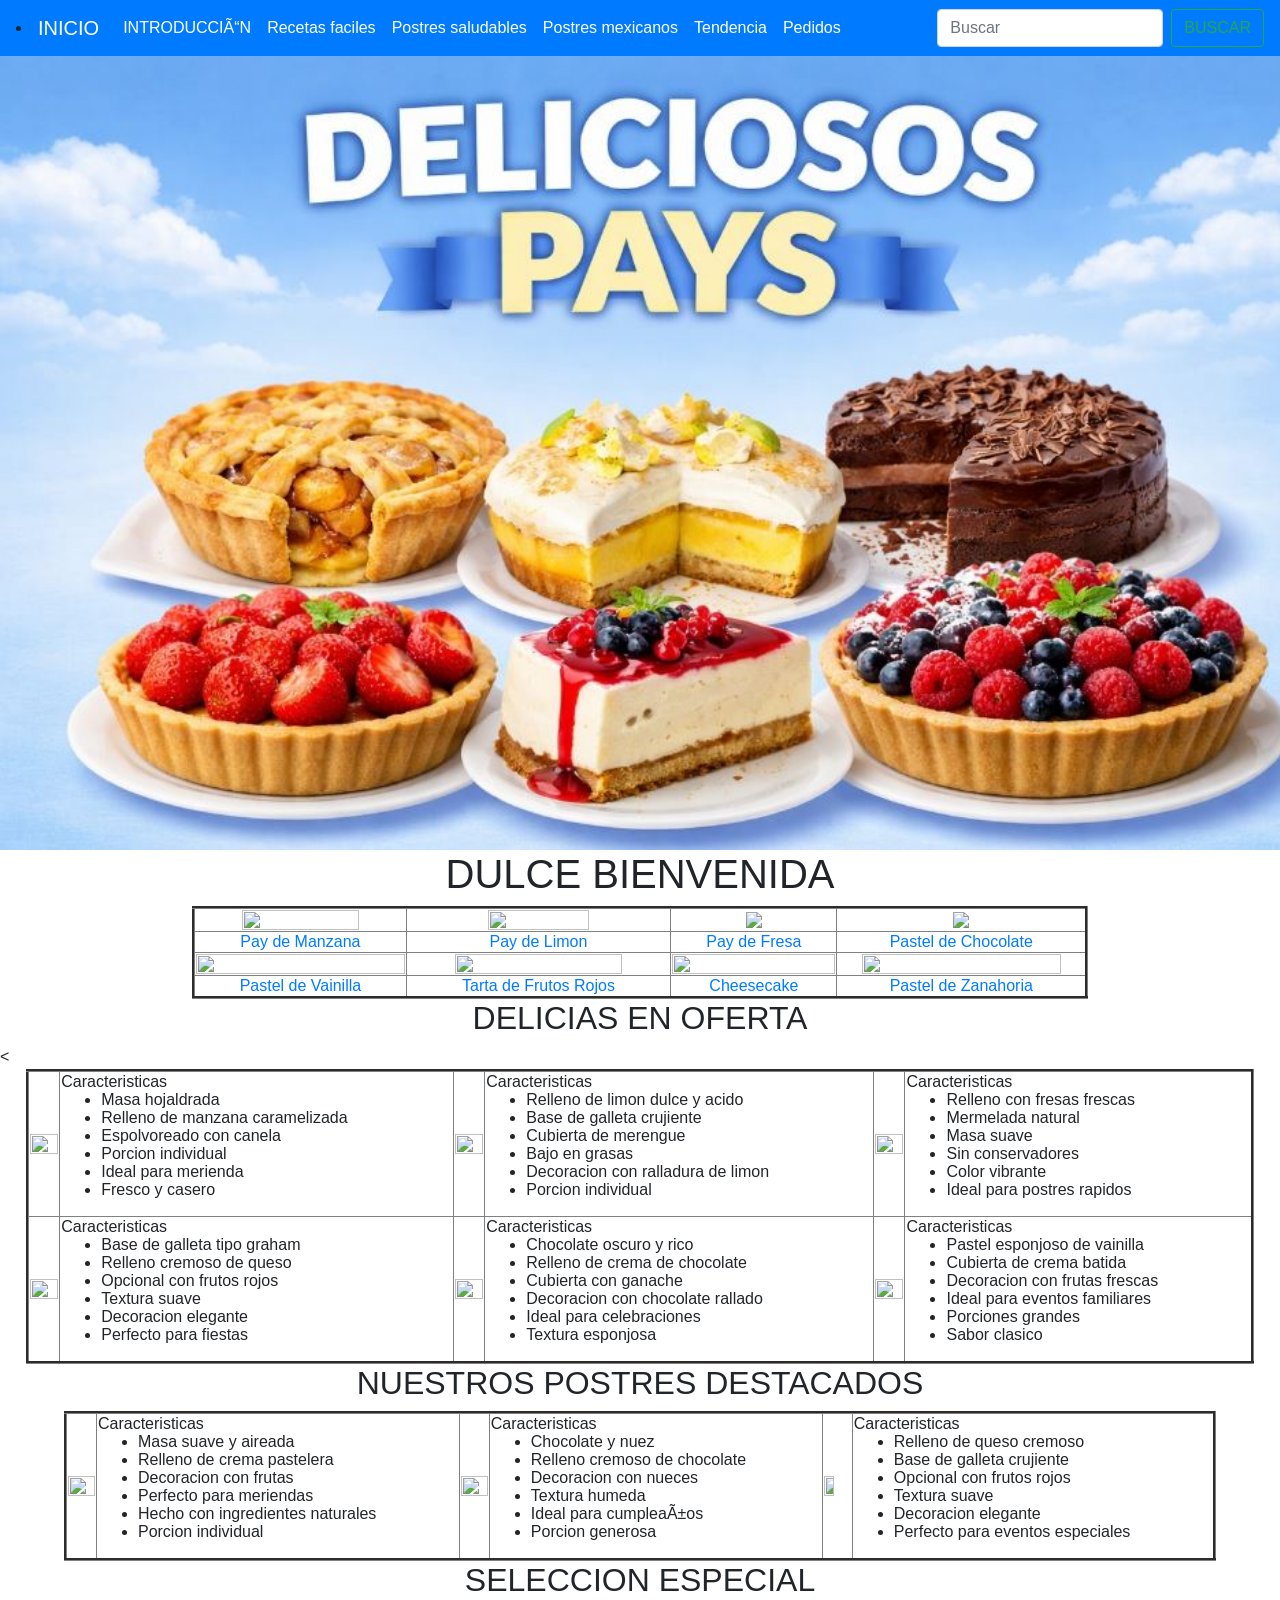
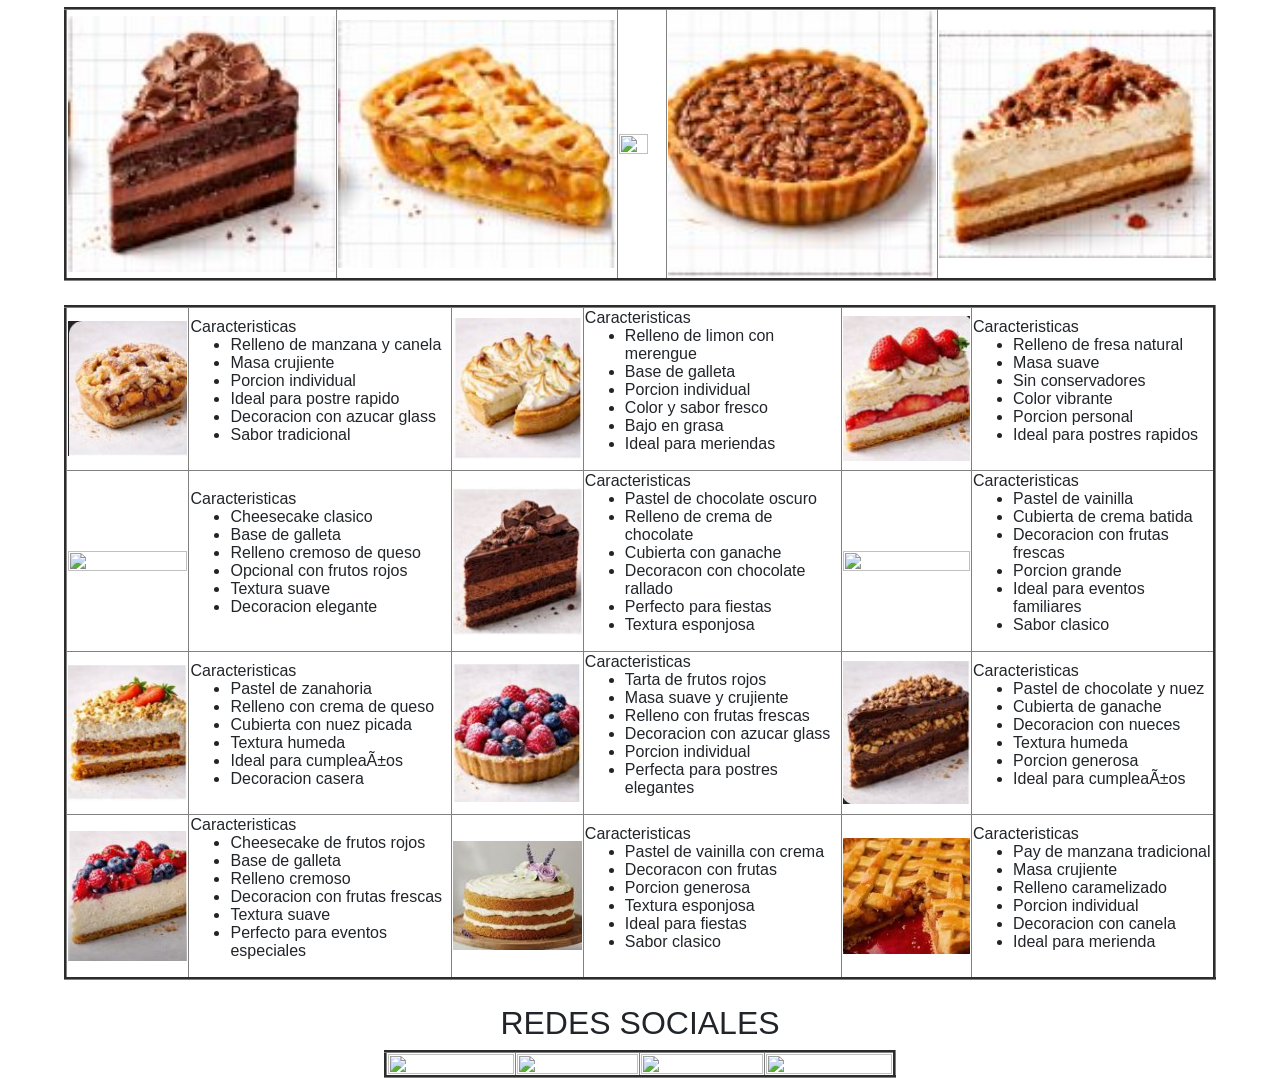
==== index.html @ ee27dcc7 "Add files via upload" ====
<html>

<head>
    <title>VELAZQUEZPAG</title>
    <link rel="stylesheet" href="https://stackpath.bootstrapcdn.com/bootstrap/4.4.1/css/bootstrap.min.css"
        integrity="sha384-Vkoo8x4CGsO3+Hhxv8T/Q5PaXtkKtu6ug5TOeNV6gBiFeWPGFN9MuhOf23Q9Ifjh" crossorigin="anonymous">
</head>

<body>
    <nav class="navbar navbar-expand-lg navbar-dark bg-primary">
        <li class="nav-item active"></li>
        <a class="navbar-brand" href="index.html">INICIO</a>
        <button class="navbar-toggler" type="button" data-toggle="collapse" data-target="#navbarTogglerDemo02"
            aria-controls="navbarTogglerDemo02" aria-expanded="false" aria-label="Toggle navigation">
            <span class="navbar-toggler-icon"></span>
        </button>
        <div class="collapse navbar-collapse" id="navbarTogglerDemo02">
            <ul class="navbar-nav mr-auto mt-2 mt-lg-0">
                <li class="nav-item active">
                    <a class="nav-link" href="velazquezpag0.html">INTRODUCCIÓN<span class="sr-only">(current)</span></a>
                </li>
                <li class="nav-item active">
                    <a class="nav-link" href="velazquezpag1.html">Recetas faciles<span
                            class="sr-only">(current)</span></a>
                </li>
                <li class="nav-item active">
                    <a class="nav-link" href="velazquezpag2.html">Postres saludables<span
                            class="sr-only">(current)</span></a>
                </li>
                <li class="nav-item active">
                    <a class="nav-link" href="velazquezpag3.html">Postres mexicanos<span
                            class="sr-only">(current)</span></a>
                </li>
                <li class="nav-item active">
                    <a class="nav-link" href="velazquezpag4.html">Tendencia<span class="sr-only">(current)</span></a>
                </li>
                <li class="nav-item active">
                    <a class="nav-link" href="velazquezpag5.html">Pedidos<span class="sr-only">(current)</span></a>
                </li>
            </ul>
            <form class="form-inline my-2 my-lg-0" onsubmit="return redirigir(event)">
                <input id="busqueda" class="form-control mr-sm-2" type="search" placeholder="Buscar" required>

                <button class="btn btn-outline-success my-2 my-sm-0" type="submit">
                    BUSCAR
                </button>
            </form>

            <script>
                function redirigir(e) {
                    e.preventDefault();

                    let valor = document.getElementById("busqueda").value.toLowerCase();

                    if (valor.includes("inicio")) {
                        window.location.href = "index.html";
                    } else if (valor.includes("Recetas faciles")) {
                        window.location.href = "velazquezpag1.html";
                    } else if (valor.includes("postres saludables")) {
                        window.location.href = "velazquezpag2.html";
                    } else if (valor.includes("postres mexicanos")) {
                        window.location.href = "velazquezpag3.html";
                    } else if (valor.includes("tendencias") || valor.includes("resenas")) {
                        window.location.href = "velazquezpag4.html";
                    } else if (valor.includes("pedidos")) {
                        window.location.href = "velazquezpag5.html";
                    } else if (valor.includes("Introducción")) {
                        window.location.href = "velazquezpag0.html";
                        alert("No se encontró la búsqueda");
                    }
                }
            </script>
        </div>
    </nav>

    <img src="imagenes/bane.jpg" WIDTH="105%" ALIGN="100%">
    <h1 align="center">DULCE BIENVENIDA</h1>

    <table width=70% align=center border=3>
        <tr align=center>
            <td><img src="imagenes/paymanzana.JPG" width="75%"></td>
            <td><img src="imagenes/paylimon.JPG" width="62%"></td>
            <td><img src="imagenes/payfresa.JPG" witdh="50%"></td>
            <td><img src="imagenes/paychocolate.JPG" witdth="50%"></td>
        </tr>
        <tr align=center>
            <td><a href="https://www.recetasnestle.com.mx/recetas/pay-manzana-facil">Pay de Manzana</a><br></td>
            <td><a href="https://www.recetasnestle.com.mx/recetas/pay-limon">Pay de Limon</a><br></td>
            <td><a href="https://www.recetasnestle.com.mx/recetas/postres-pay-fresa">Pay de Fresa</a><br></td>
            <td><a href="https://www.recetasnestle.com.mx/recetas/pay-de-chocolate">Pastel de Chocolate</a><br></td>
        </tr>
        <tr align=center>
            <td><img src="imagenes/Pastel de Vainilla.JPG" width="100%"></td>
            <td><img src="imagenes/Tarta de Frutos Rojos.JPG" height="90%" width="80%"></td>
            <td><img src="imagenes/Cheesecake.JPG" width="100%"></td>
            <td><img src="imagenes/payzanahoria.JPG" height="90%" width="90%"></td>
        </tr>
        <tr align=center>
            <td><a href="https://panyoli.com.mx/pasteles-vainilla-c-264/">Pastel de Vainilla</a><br></td>
            <td><a href="https://www.recetasnestle.com.mx/recetas/postres-pay-frutos-rojos">Tarta de Frutos
                    Rojos</a><br></td>
            <td><a href="https://www.recetasnestle.com.mx/categorias/cheesecake">Cheesecake</a><br></td>
            <td><a href="https://www.recetasnestle.com.mx/recetas/pastel-zanahoria">Pastel de Zanahoria</a><br></td>
        </tr>
    </table>
    <h2 align="center">DELICIAS EN OFERTA</h2>
    <table width=96% align=center border=3>
        <tr>
            <td><img src="imagenes/paymanzana.JPG" WIDTH="100%"></td>
            <td>Caracteristicas
                <ul>
                    <li>Masa hojaldrada</li>
                    <li>Relleno de manzana caramelizada</li>
                    <li>Espolvoreado con canela</li>
                    <li>Porcion individual</li>
                    <li>Ideal para merienda</li>
                    <li>Fresco y casero</li>
                </ul>
            </td>
            <td><img src="imagenes/limon.JPG" WIDTH="100%"></td>
            <td>Caracteristicas
                <ul>
                    <li>Relleno de limon dulce y acido</li>
                    <li>Base de galleta crujiente</li>
                    <li>Cubierta de merengue</li>
                    <li>Bajo en grasas</li>
                    <li>Decoracion con ralladura de limon</li>
                    <li>Porcion individual</li>
                </ul>
            </td>
            <td><img src="imagenes/payfresa.JPG" WIDTH="100%"></td>
            <td>Caracteristicas
                <ul>
                    <li>Relleno con fresas frescas</li>
                    <li>Mermelada natural</li>
                    <li>Masa suave</li>
                    <li>Sin conservadores</li>
                    <li>Color vibrante</li>
                    <li>Ideal para postres rapidos</li>
                </ul>
            </td>
        </tr>
        <tr>
            <<td><img src="imagenes/limon.JPG" WIDTH="100%"></td>
                <td>Caracteristicas
                    <ul>
                        <li>Base de galleta tipo graham</li>
                        <li>Relleno cremoso de queso</li>
                        <li>Opcional con frutos rojos</li>
                        <li>Textura suave</li>
                        <li>Decoracion elegante</li>
                        <li>Perfecto para fiestas</li>
                    </ul>
                </td>
                <td><img src="imagenes/Cheesecake.JPG" WIDTH="100%"></td>
                <td>Caracteristicas
                    <ul>
                        <li>Chocolate oscuro y rico</li>
                        <li>Relleno de crema de chocolate</li>
                        <li>Cubierta con ganache</li>
                        <li>Decoracion con chocolate rallado</li>
                        <li>Ideal para celebraciones</li>
                        <li>Textura esponjosa</li>
                    </ul>
                </td>
                <td><img src="imagenes/limon.JPG" WIDTH="100%"></td>
                <td>Caracteristicas
                    <ul>
                        <li>Pastel esponjoso de vainilla</li>
                        <li>Cubierta de crema batida</li>
                        <li>Decoracion con frutas frescas</li>
                        <li>Ideal para eventos familiares</li>
                        <li>Porciones grandes</li>
                        <li>Sabor clasico</li>
                    </ul>
                </td>
        </tr>
    </table>
    <h2 align="center">NUESTROS POSTRES DESTACADOS</h2>
    <table width=90% align=center border=3 <tr>
        <td><img src="imagenes/pansito.JPG" WIDTH="100%"></td>
        <td>Caracteristicas
            <ul>
                <li>Masa suave y aireada</li>
                <li>Relleno de crema pastelera</li>
                <li>Decoracion con frutas</li>
                <li>Perfecto para meriendas</li>
                <li>Hecho con ingredientes naturales</li>
                <li>Porcion individual</li>
            </ul>
        </td>
        <td><img src="imagenes/chotra.JPG" WIDTH="100%"></td>
        <td>Caracteristicas
            <ul>
                <li>Chocolate y nuez</li>
                <li>Relleno cremoso de chocolate</li>
                <li>Decoracion con nueces</li>
                <li>Textura humeda</li>
                <li>Ideal para cumpleaños</li>
                <li>Porcion generosa</li>
            </ul>
        </td>
        <td><img src="imagenes/Smoothies dulces tipo postre.JPG" WIDTH="60%"></td>
        <td>Caracteristicas
            <ul>
                <li>Relleno de queso cremoso</li>
                <li>Base de galleta crujiente</li>
                <li>Opcional con frutos rojos</li>
                <li>Textura suave</li>
                <li>Decoracion elegante</li>
                <li>Perfecto para eventos especiales</li>
            </ul>
        </td>
        </tr>
    </table>
    <h2 align="center">SELECCION ESPECIAL</h2>
    <table width=90% align=center border=3>
        <tr>

            <td><img src="imagenes/3.JPG" width="100%"></td>

            <td><img src="imagenes/5.JPG" width="100%"></td>

            <td><img src="imagenes/japones.JPG" height="80%" width="80%"></td>
            <td><img src="imagenes/9.JPG" width="100%"></td>
            <td><img src="imagenes/10.JPG" height="100%" width="100%"></td>
        </tr>
    </table><br>
    <table width=90% align=center border=3>
        <tr>
            <td><img src="imagenes/11.JPG" width="100%"></td>
            <td>Caracteristicas
                <ul>
                    <li>Relleno de manzana y canela</li>
                    <li>Masa crujiente</li>
                    <li>Porcion individual</li>
                    <li>Ideal para postre rapido</li>
                    <li>Decoracion con azucar glass</li>
                    <li>Sabor tradicional</li>
                </ul>
            </td>
            <td><img src="imagenes/12.JPG" width="100%"></td>
            <td>Caracteristicas
                <ul>
                    <li>Relleno de limon con merengue</li>
                    <li>Base de galleta</li>
                    <li>Porcion individual</li>
                    <li>Color y sabor fresco</li>
                    <li>Bajo en grasa</li>
                    <li>Ideal para meriendas</li>
                </ul>
            </td>
            <td><img src="imagenes/13.JPG" width="100%"></td>
            <td>Caracteristicas
                <ul>
                    <li>Relleno de fresa natural</li>
                    <li>Masa suave</li>
                    <li>Sin conservadores</li>
                    <li>Color vibrante</li>
                    <li>Porcion personal</li>
                    <li>Ideal para postres rapidos</li>
                </ul>
            </td>
        </tr>
        <tr>
            <td><img src="imagenes/pastel.JPG" width="100%"></td>
            <td>Caracteristicas
                <ul>
                    <li>Cheesecake clasico</li>
                    <li>Base de galleta</li>
                    <li>Relleno cremoso de queso</li>
                    <li>Opcional con frutos rojos</li>
                    <li>Textura suave</li>
                    <li>Decoracion elegante</li>
                </ul>
            </td>
            <td><img src="imagenes/15.JPG" width="100%"></td>
            <td>Caracteristicas
                <ul>
                    <li>Pastel de chocolate oscuro</li>
                    <li>Relleno de crema de chocolate</li>
                    <li>Cubierta con ganache</li>
                    <li>Decoracon con chocolate rallado</li>
                    <li>Perfecto para fiestas</li>
                    <li>Textura esponjosa</li>
                </ul>
            </td>
            <td><img src="imagenes/Pastel de Vainilla.JPG" width="100%"></td>
            <td>Caracteristicas
                <ul>
                    <li>Pastel de vainilla</li>
                    <li>Cubierta de crema batida</li>
                    <li>Decoracion con frutas frescas</li>
                    <li>Porcion grande</li>
                    <li>Ideal para eventos familiares</li>
                    <li>Sabor clasico</li>
                </ul>
            </td>
        </tr>
        <tr>
            <td><img src="imagenes/16.JPG" width="100%"></td>
            <td>Caracteristicas
                <ul>
                    <li>Pastel de zanahoria</li>
                    <li>Relleno con crema de queso</li>
                    <li>Cubierta con nuez picada</li>
                    <li>Textura humeda</li>
                    <li>Ideal para cumpleaños</li>
                    <li>Decoracion casera</li>
                </ul>
            </td>
            <td><img src="imagenes/17.JPG" width="100%"></td>
            <td>Caracteristicas
                <ul>
                    <li>Tarta de frutos rojos</li>
                    <li>Masa suave y crujiente</li>
                    <li>Relleno con frutas frescas</li>
                    <li>Decoracion con azucar glass</li>
                    <li>Porcion individual</li>
                    <li>Perfecta para postres elegantes</li>
                </ul>
            </td>
            <td><img src="imagenes/18.JPG" width="100%"></td>
            <td>Caracteristicas
                <ul>
                    <li>Pastel de chocolate y nuez</li>
                    <li>Cubierta de ganache</li>
                    <li>Decoracion con nueces</li>
                    <li>Textura humeda</li>
                    <li>Porcion generosa</li>
                    <li>Ideal para cumpleaños</li>
                </ul>
            </td>
        </tr>
        <tr>
            <td><img src="imagenes/19.JPG" width="100%"></td>
            <td>Caracteristicas
                <ul>
                    <li>Cheesecake de frutos rojos</li>
                    <li>Base de galleta</li>
                    <li>Relleno cremoso</li>
                    <li>Decoracion con frutas frescas</li>
                    <li>Textura suave</li>
                    <li>Perfecto para eventos especiales</li>
                </ul>
            </td>
            <td><img src="imagenes/20.JPG" width="100%"></td>
            <td>Caracteristicas
                <ul>
                    <li>Pastel de vainilla con crema</li>
                    <li>Decoracon con frutas</li>
                    <li>Porcion generosa</li>
                    <li>Textura esponjosa</li>
                    <li>Ideal para fiestas</li>
                    <li>Sabor clasico</li>
                </ul>
            </td>
            <td><img src="imagenes/21.JPG" width="100%"></td>
            <td>Caracteristicas
                <ul>
                    <li>Pay de manzana tradicional</li>
                    <li>Masa crujiente</li>
                    <li>Relleno caramelizado</li>
                    <li>Porcion individual</li>
                    <li>Decoracion con canela</li>
                    <li>Ideal para merienda</li>
                </ul>
            </td>
        </tr>
    </table><br>
    <h2 align="center">REDES SOCIALES</h2>
    <table width=40% align=center border=3>
        <tr>
            <td><a href="https://oztodoparareposteria.mx/"><img src="imagenes/wha.PNG" width="100%"></td>
            <td><a href="https://www.elglobo.com.mx/"><img src="imagenes/feblo.PNG" width="100%"></a></td>
            <td><a
                    href="https://elmundodelareposteria.com/?srsltid=AfmBOooywTHBtJbsNn_PsHazoZfI5qNs3Vg7Qq7tMvx53xIv8A6Vum1h"><img
                        src="imagenes/you.PNG" width="100%"></a></td>
            <td><a href="https://www.instagram.com/parapastelestodo/"><img src="imagenes/inst.PNG" width="100%"></a>
            </td>
        </tr>
    </table>
    <script src="https://code.jquery.com/jquery-3.4.1.slim.min.js"
        integrity="sha384-J6qa4849blE2+poT4WnyKhv5vZF5SrPo0iEjwBvKU7imGFAV0wwj1yYfoRSJoZ+n"
        crossorigin="anonymous"></script>
    <script src="https://cdn.jsdelivr.net/npm/popper.js@1.16.0/dist/umd/popper.min.js"
        integrity="sha384-Q6E9RHvbIyZFJoft+2mJbHaEWldlvI9IOYy5n3zV9zzTtmI3UksdQRVvoxMfooAo"
        crossorigin="anonymous"></script>
    <script src="https://stackpath.bootstrapcdn.com/bootstrap/4.4.1/js/bootstrap.min.js"
        integrity="sha384-wfSDF2E50Y2D1uUdj0O3uMBJnjuUD4Ih7YwaYd1iqfktj0Uod8GCExl3Og8ifwB6"
        crossorigin="anonymous"></script>
</body>

</html>
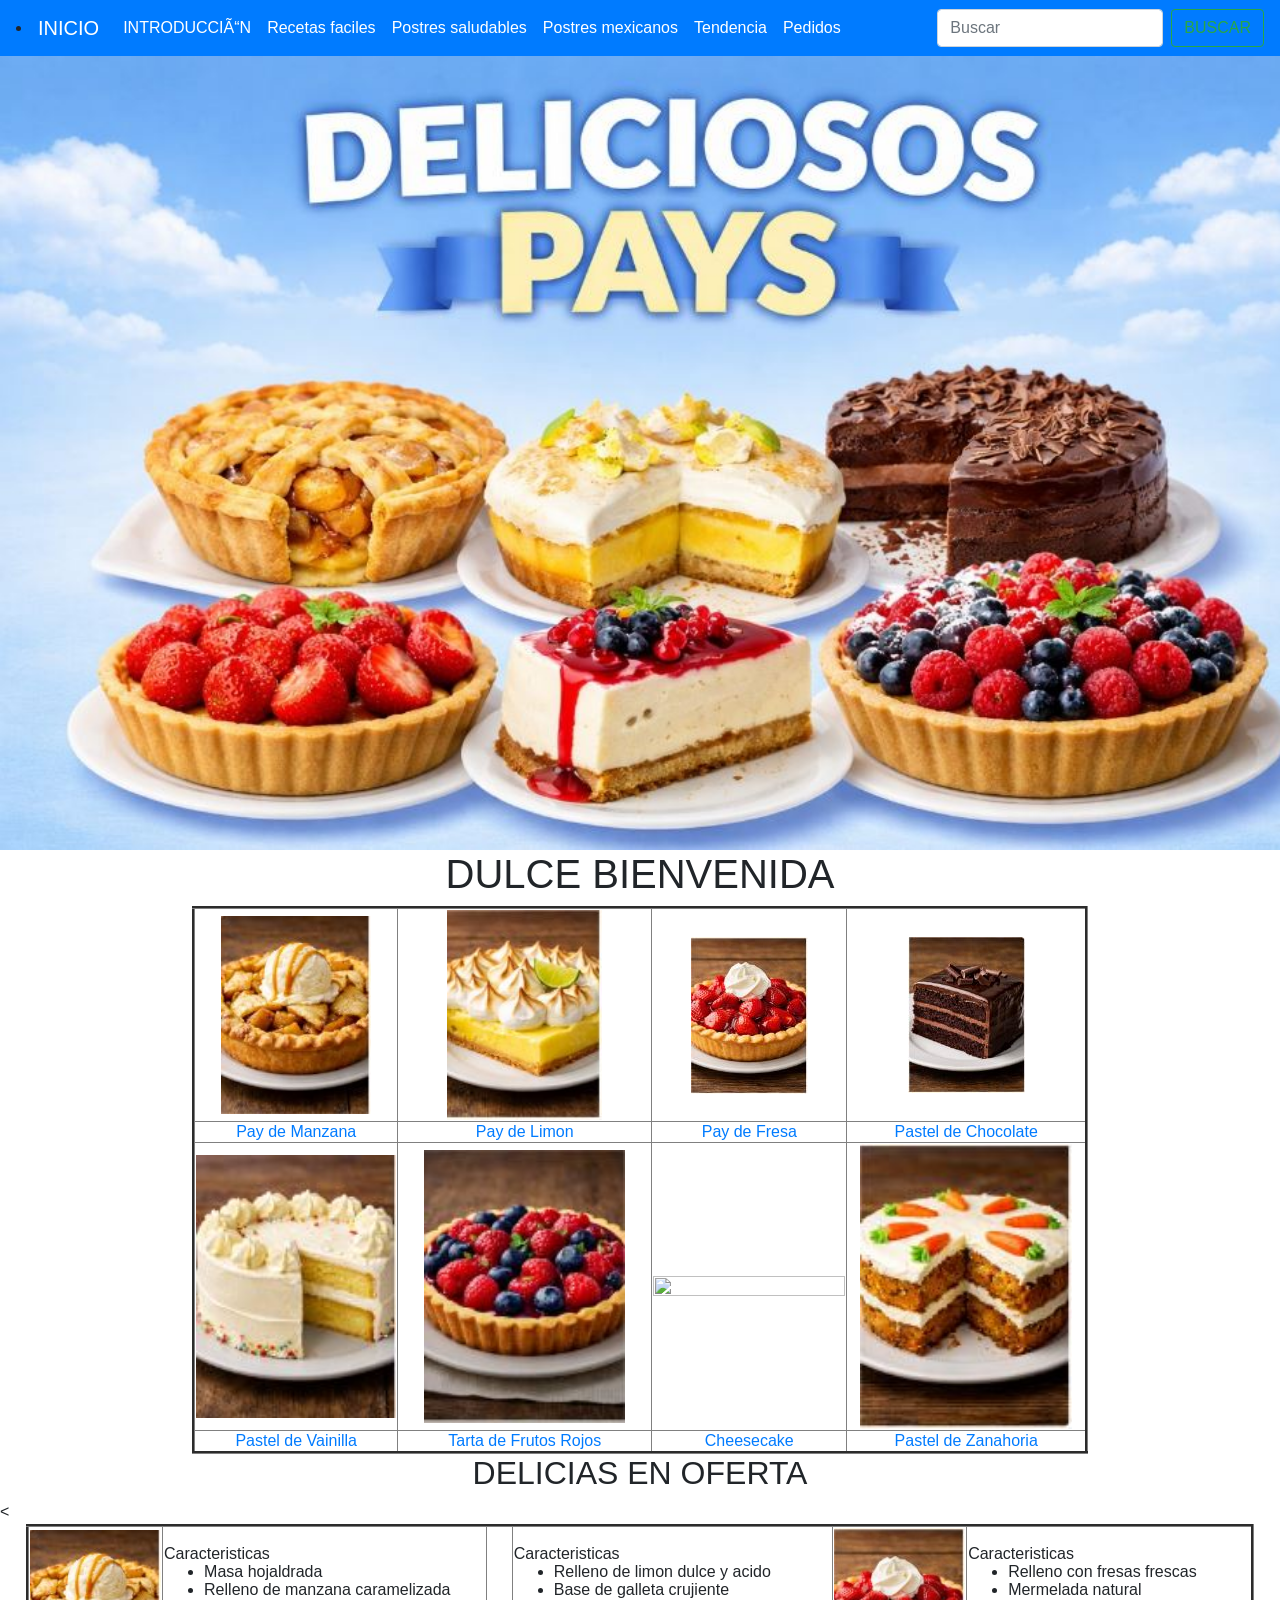
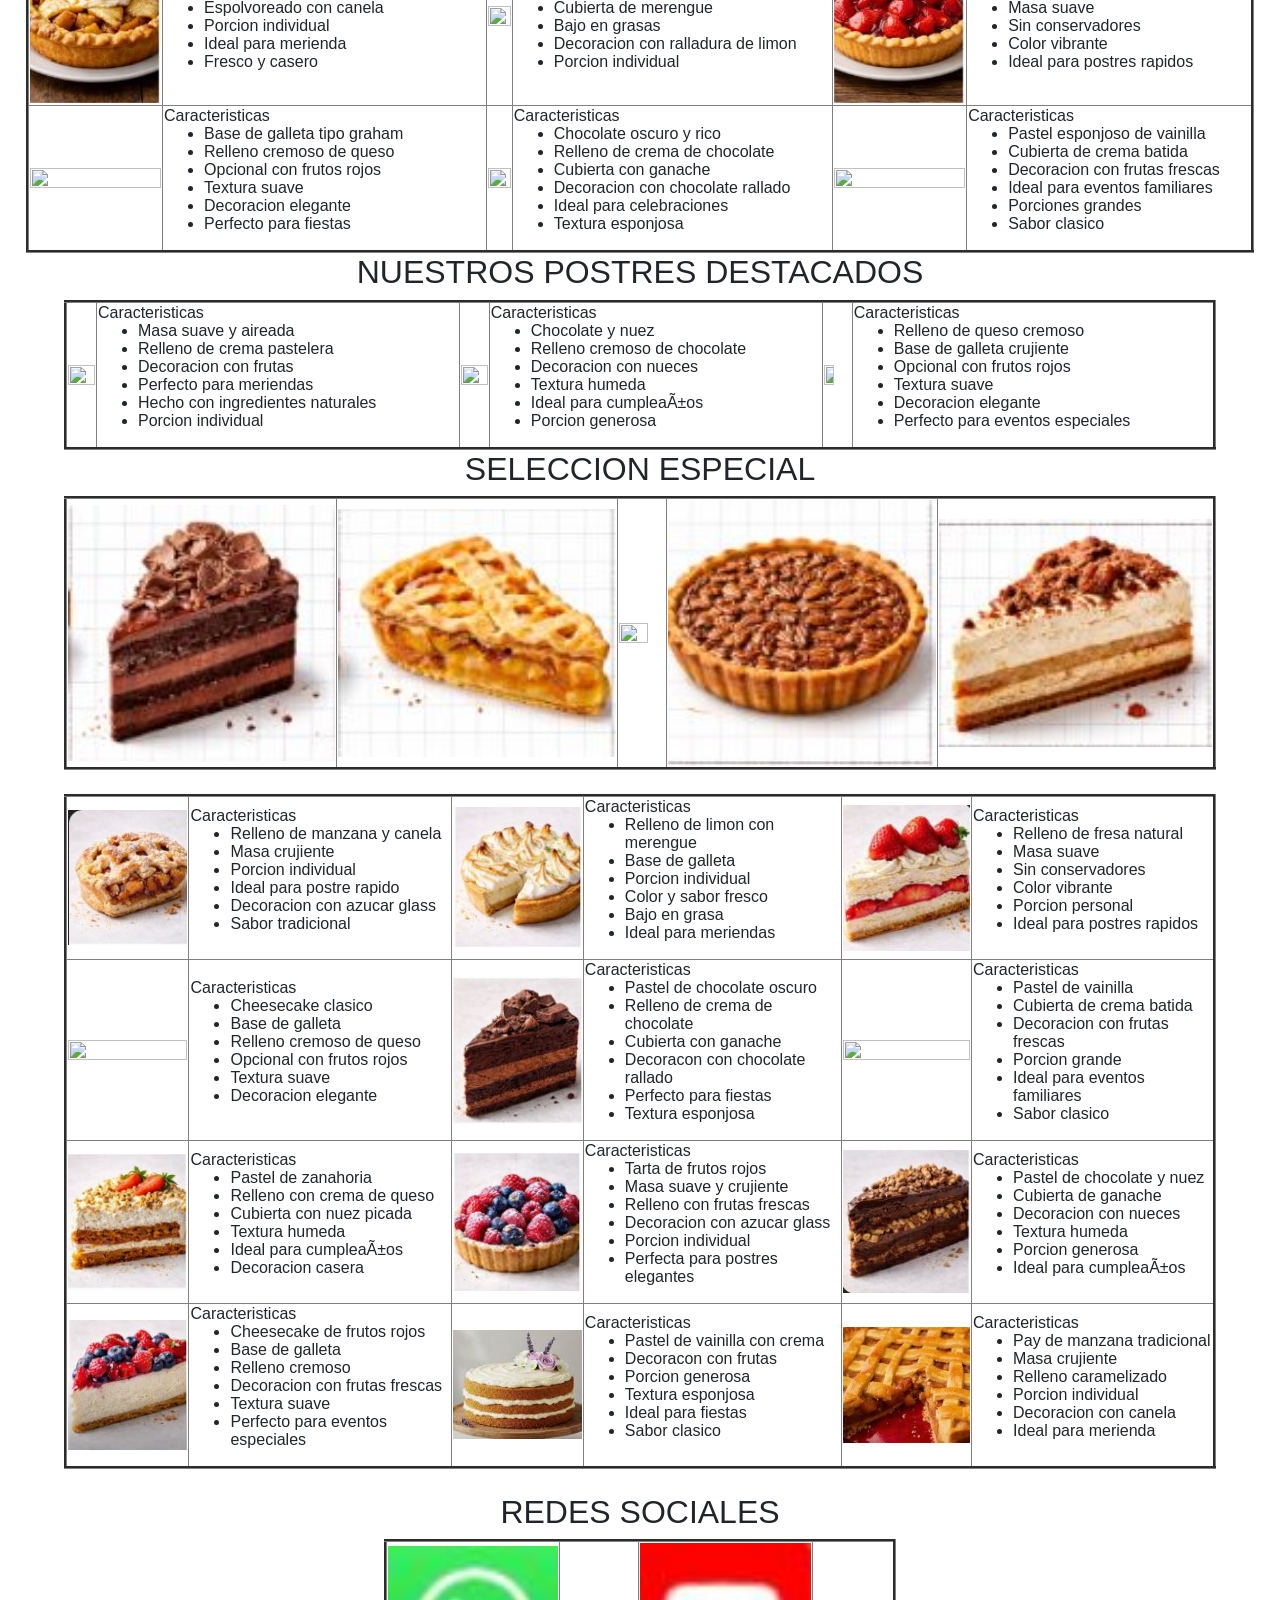
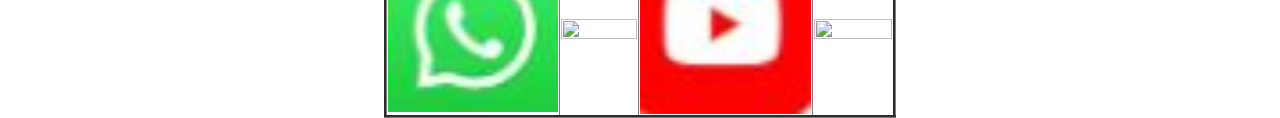
==== commit fe49172d: "Update index.html" ====
--- a/index.html
+++ b/index.html
@@ -90,8 +90,8 @@
             <td><a href="https://www.recetasnestle.com.mx/recetas/pay-de-chocolate">Pastel de Chocolate</a><br></td>
         </tr>
         <tr align=center>
-            <td><img src="imagenes/Pastel de Vainilla.JPG" width="100%"></td>
-            <td><img src="imagenes/Tarta de Frutos Rojos.JPG" height="90%" width="80%"></td>
+            <td><img src="imagenes/pasteldevainilla.JPG" width="100%"></td>
+            <td><img src="imagenes/tartadefrutosrojos.JPG" height="90%" width="80%"></td>
             <td><img src="imagenes/Cheesecake.JPG" width="100%"></td>
             <td><img src="imagenes/payzanahoria.JPG" height="90%" width="90%"></td>
         </tr>
@@ -391,4 +391,4 @@
         crossorigin="anonymous"></script>
 </body>
 
-</html>+</html>
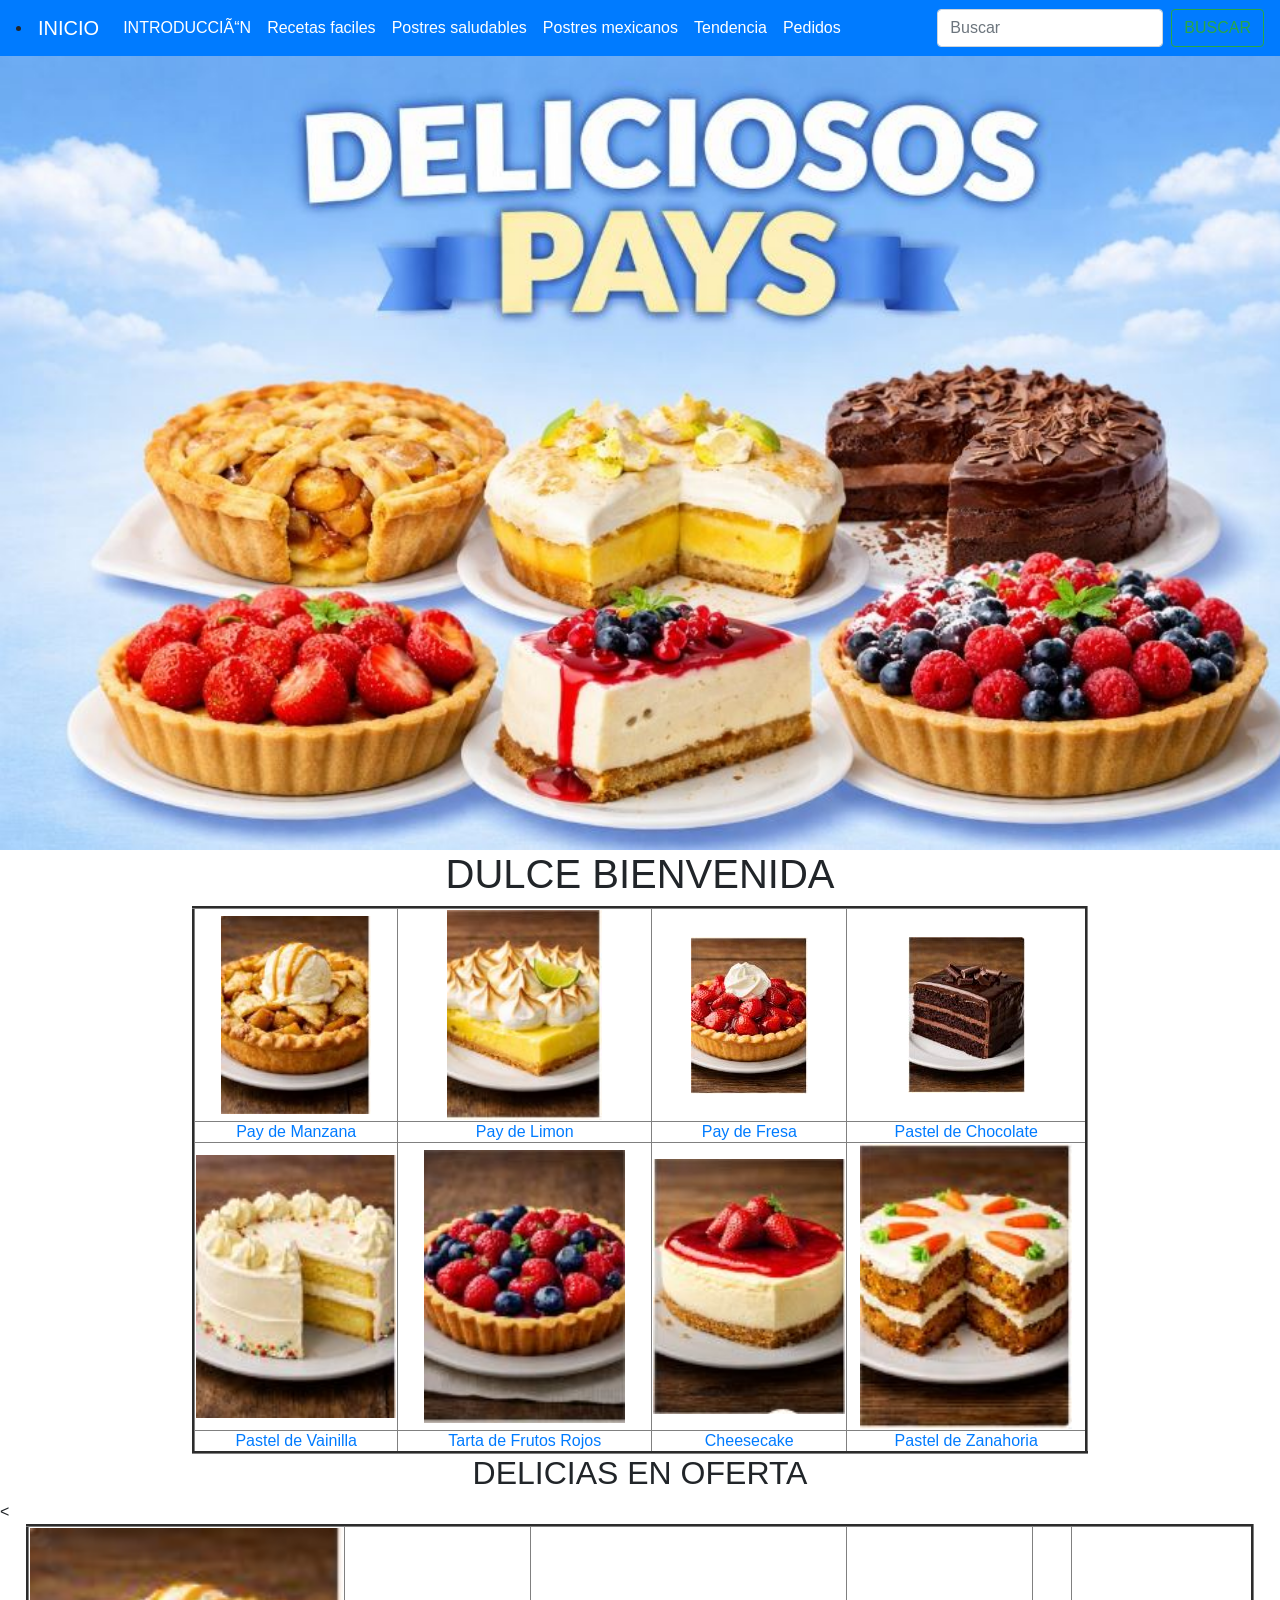
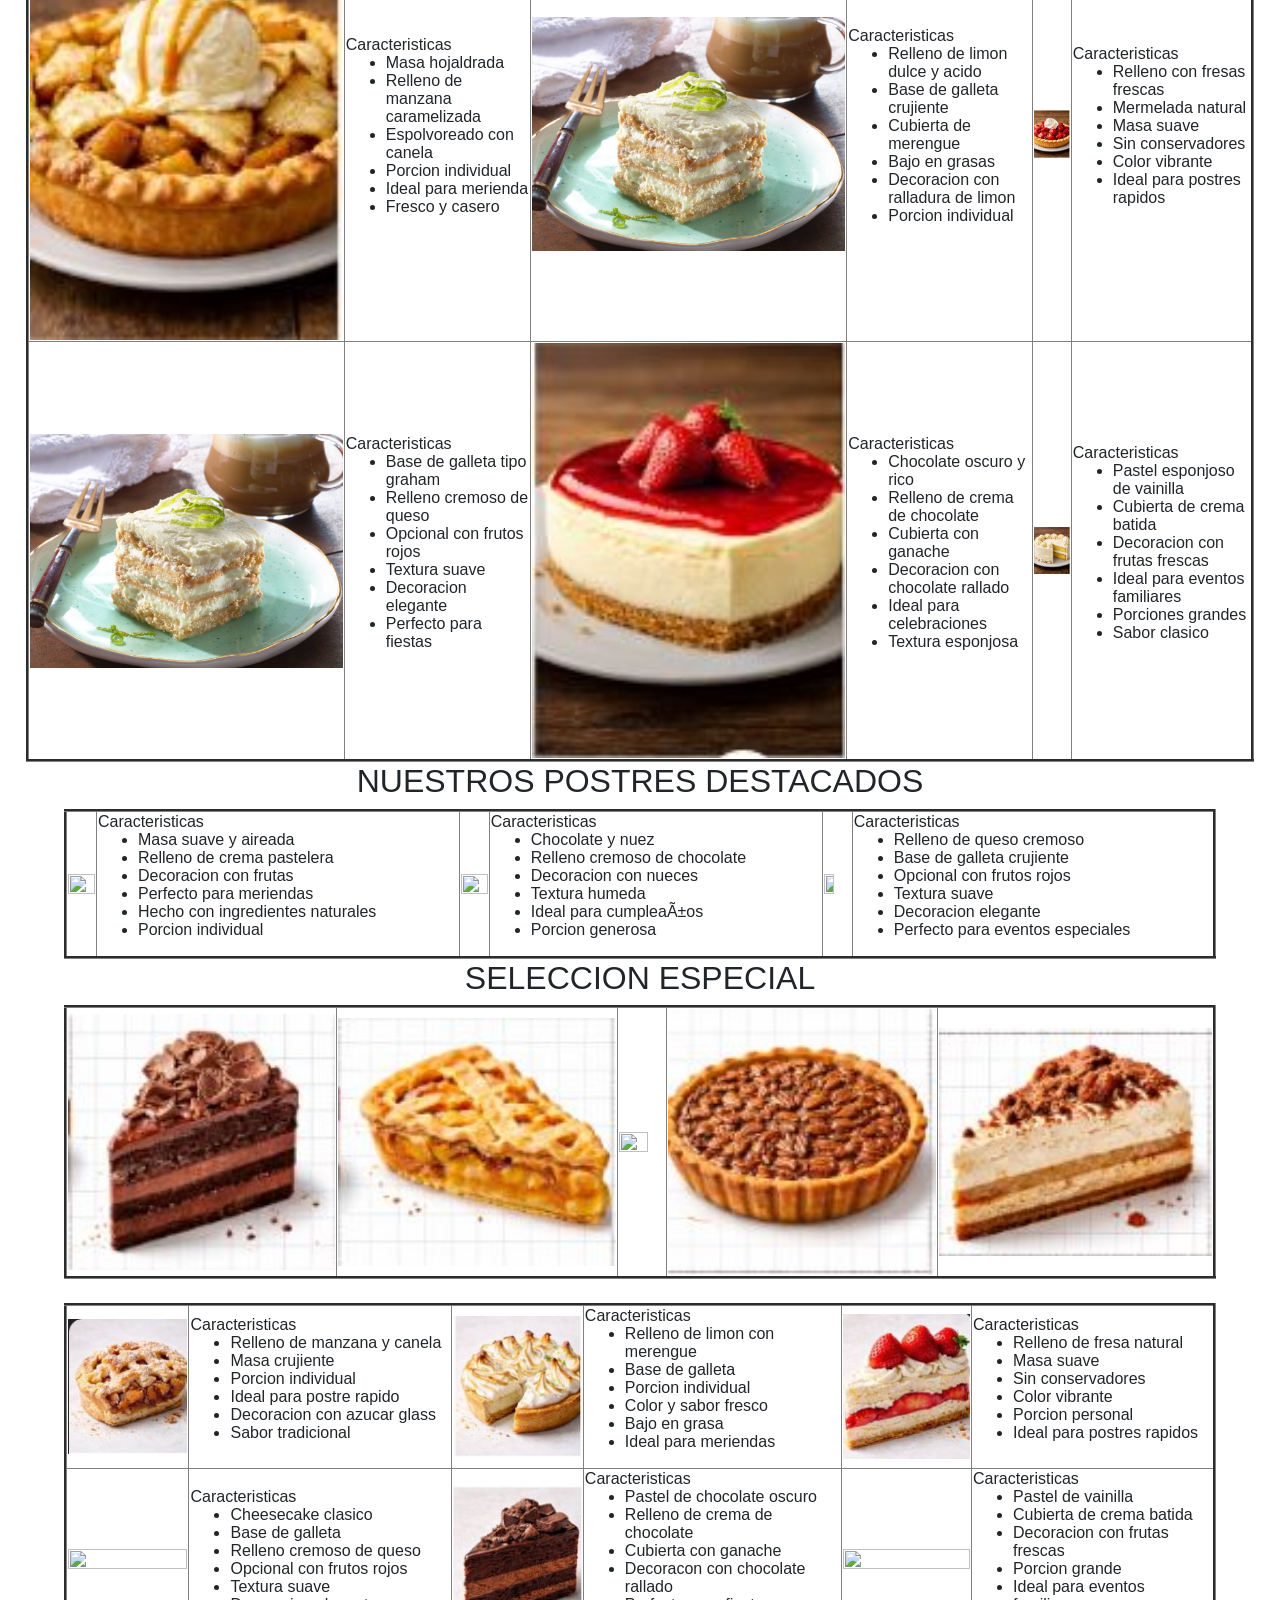
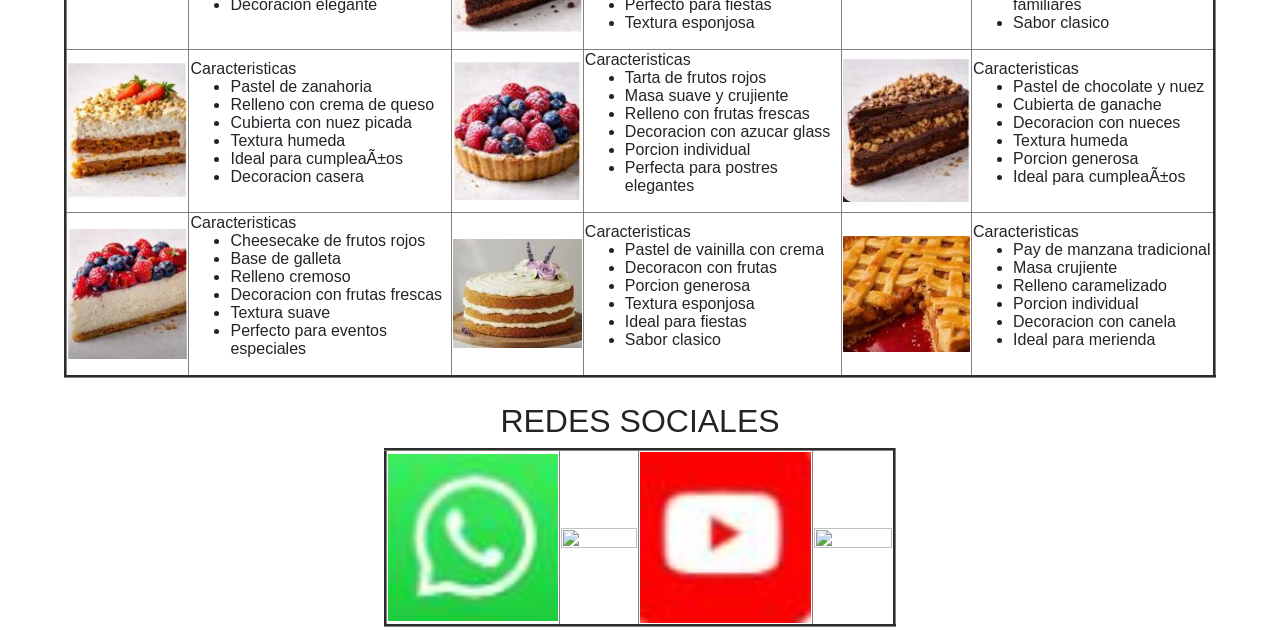
==== commit 54d7ced7: "Update index.html" ====
--- a/index.html
+++ b/index.html
@@ -92,7 +92,7 @@
         <tr align=center>
             <td><img src="imagenes/pasteldevainilla.JPG" width="100%"></td>
             <td><img src="imagenes/tartadefrutosrojos.JPG" height="90%" width="80%"></td>
-            <td><img src="imagenes/Cheesecake.JPG" width="100%"></td>
+            <td><img src="imagenes/cheese.JPG" width="100%"></td>
             <td><img src="imagenes/payzanahoria.JPG" height="90%" width="90%"></td>
         </tr>
         <tr align=center>
@@ -152,7 +152,7 @@
                         <li>Perfecto para fiestas</li>
                     </ul>
                 </td>
-                <td><img src="imagenes/Cheesecake.JPG" WIDTH="100%"></td>
+                <td><img src="imagenes/cheese.JPG" WIDTH="100%"></td>
                 <td>Caracteristicas
                     <ul>
                         <li>Chocolate oscuro y rico</li>
@@ -163,7 +163,7 @@
                         <li>Textura esponjosa</li>
                     </ul>
                 </td>
-                <td><img src="imagenes/limon.JPG" WIDTH="100%"></td>
+                <td><img src="imagenes/pasteldevainilla.JPG" WIDTH="100%"></td>
                 <td>Caracteristicas
                     <ul>
                         <li>Pastel esponjoso de vainilla</li>
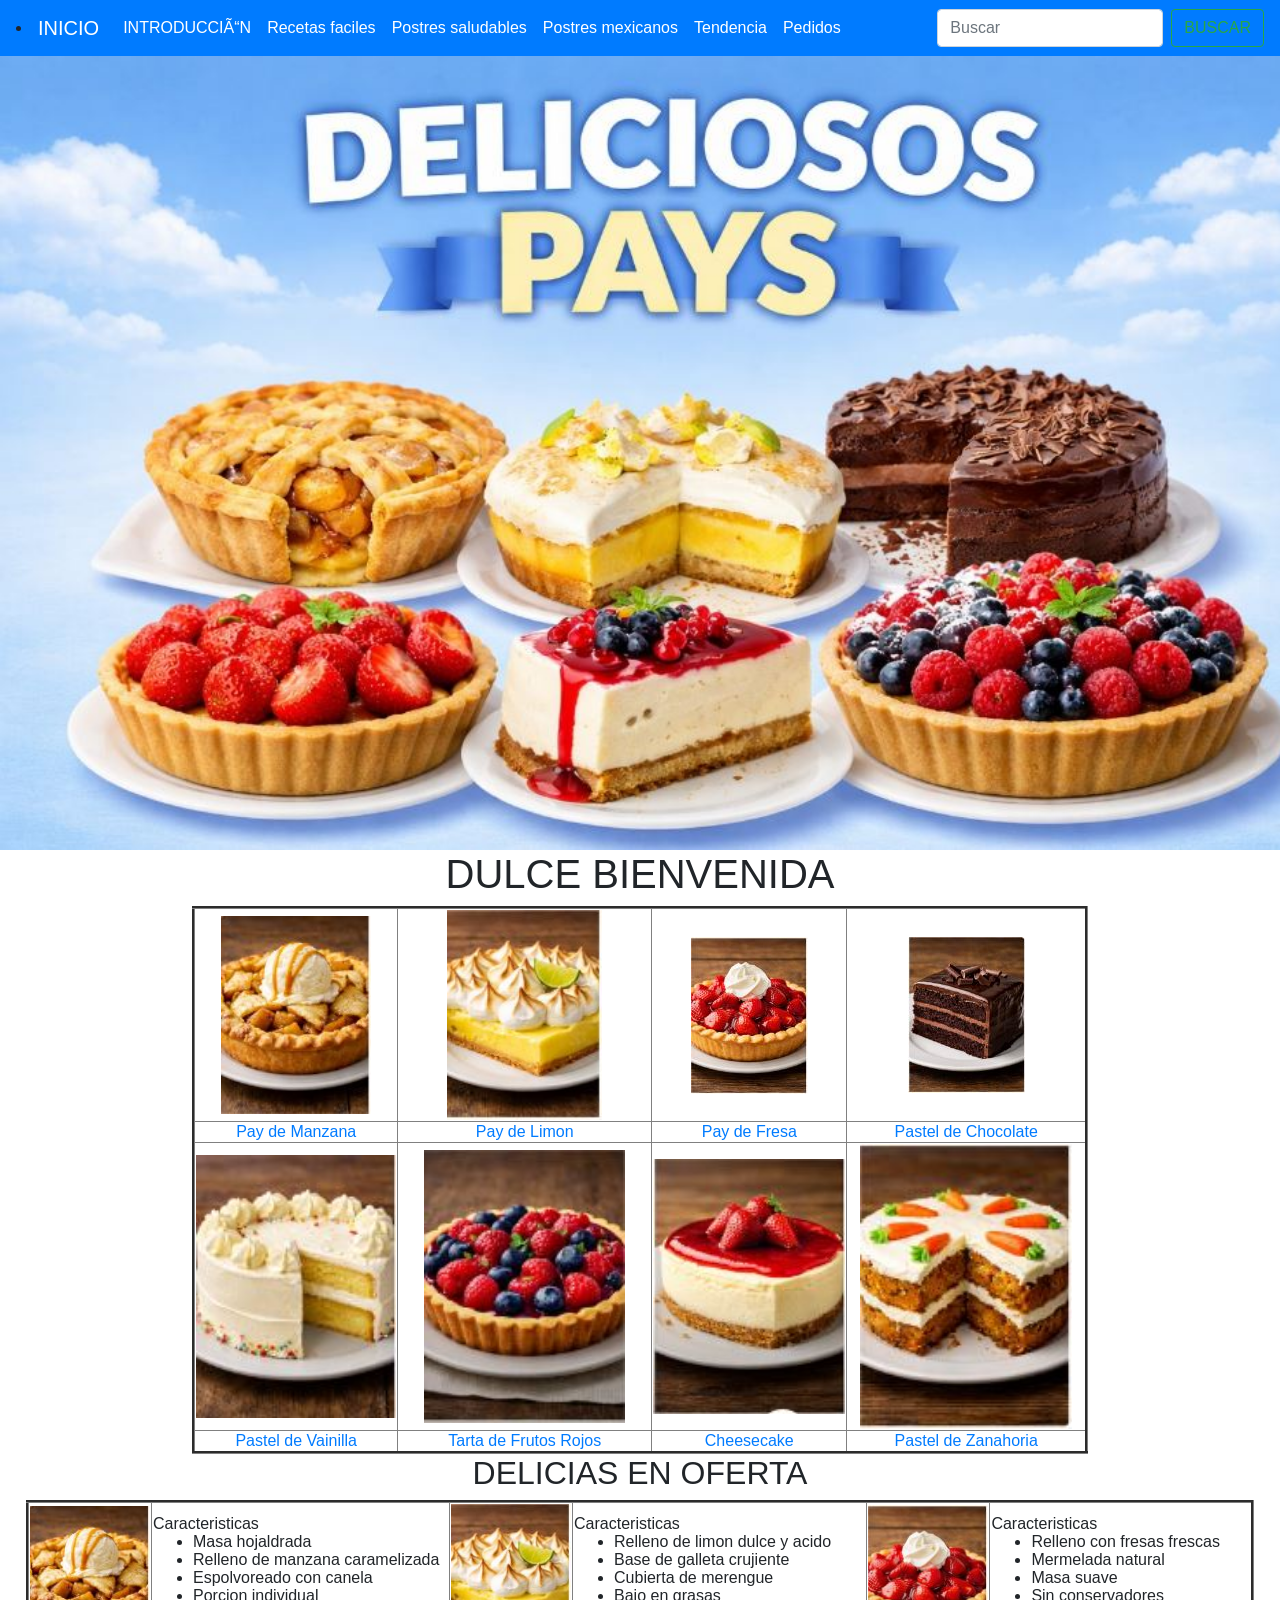
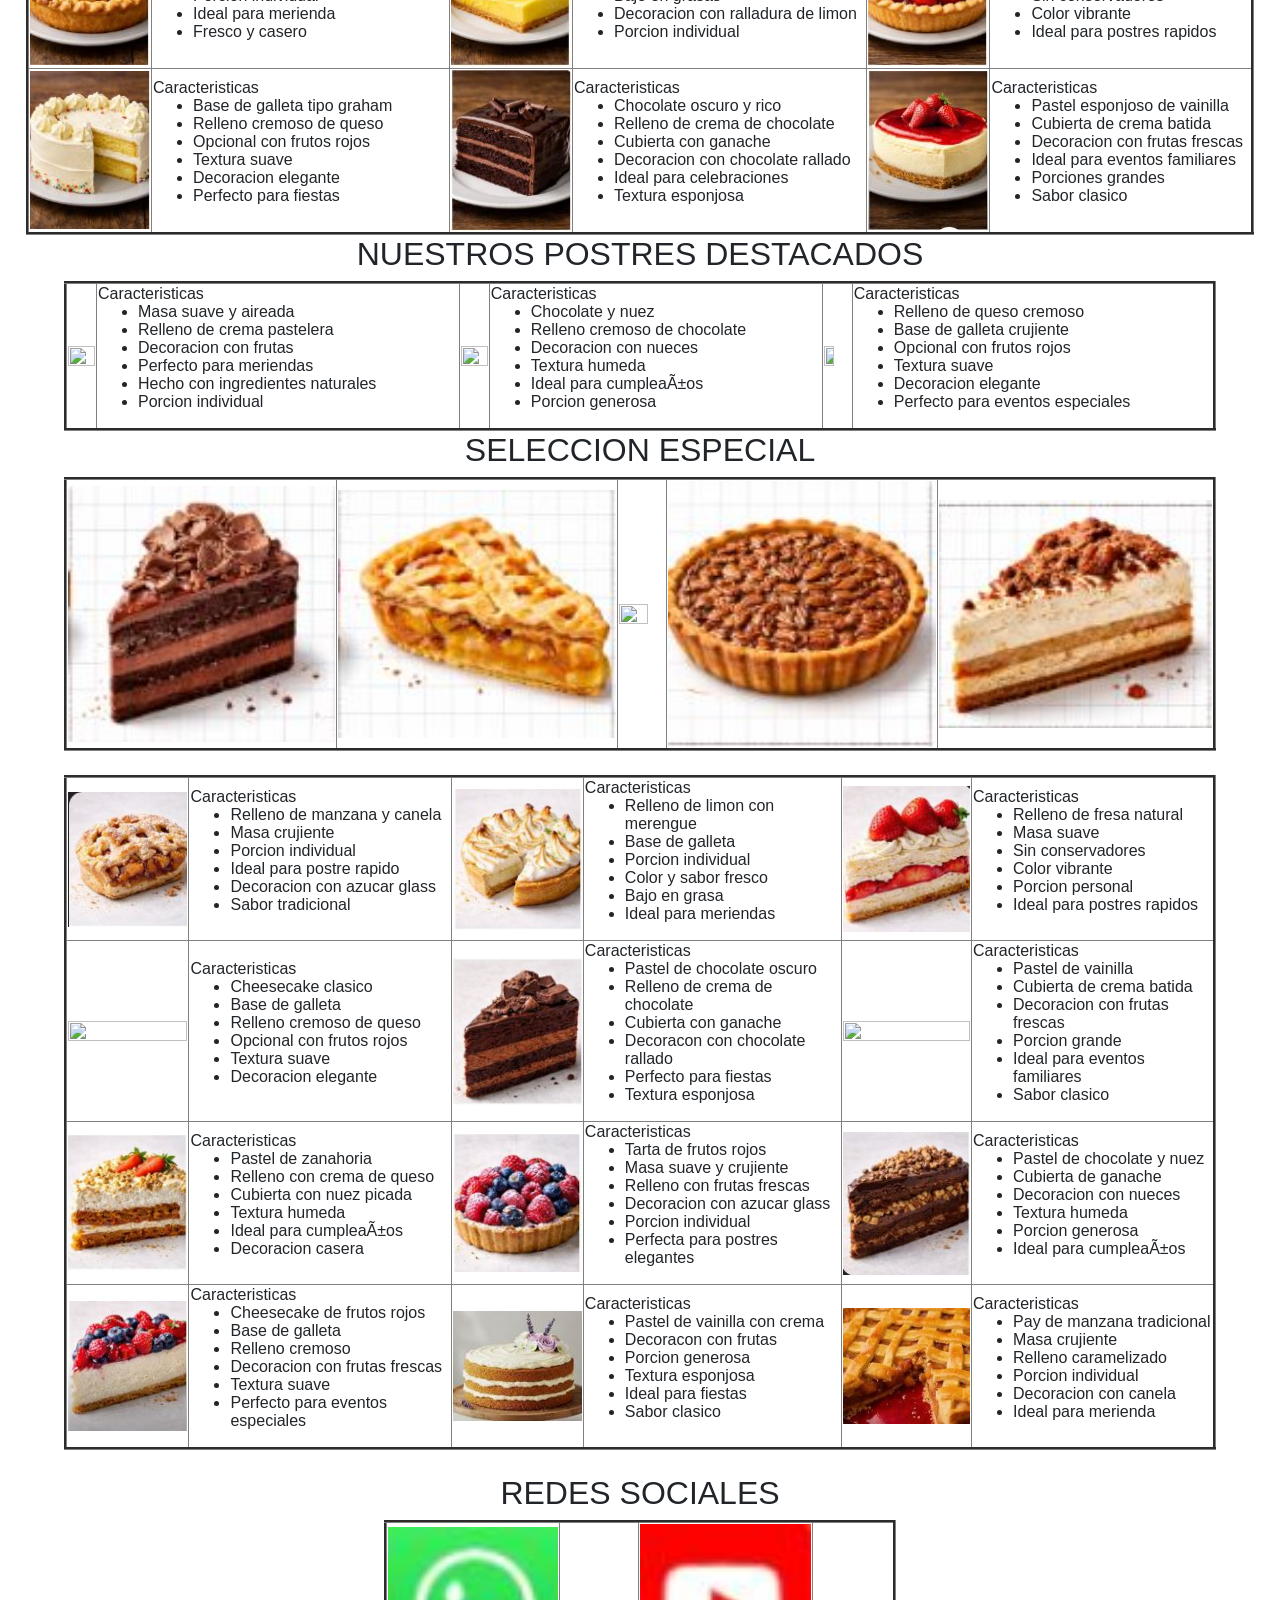
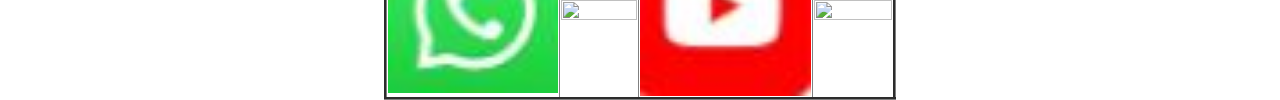
==== commit 738b2b84: "Add files via upload" ====
--- a/index.html
+++ b/index.html
@@ -117,7 +117,7 @@
                     <li>Fresco y casero</li>
                 </ul>
             </td>
-            <td><img src="imagenes/limon.JPG" WIDTH="100%"></td>
+            <td><img src="imagenes/paylimon.JPG" WIDTH="100%"></td>
             <td>Caracteristicas
                 <ul>
                     <li>Relleno de limon dulce y acido</li>
@@ -141,39 +141,39 @@
             </td>
         </tr>
         <tr>
-            <<td><img src="imagenes/limon.JPG" WIDTH="100%"></td>
-                <td>Caracteristicas
-                    <ul>
-                        <li>Base de galleta tipo graham</li>
-                        <li>Relleno cremoso de queso</li>
-                        <li>Opcional con frutos rojos</li>
-                        <li>Textura suave</li>
-                        <li>Decoracion elegante</li>
-                        <li>Perfecto para fiestas</li>
-                    </ul>
-                </td>
-                <td><img src="imagenes/cheese.JPG" WIDTH="100%"></td>
-                <td>Caracteristicas
-                    <ul>
-                        <li>Chocolate oscuro y rico</li>
-                        <li>Relleno de crema de chocolate</li>
-                        <li>Cubierta con ganache</li>
-                        <li>Decoracion con chocolate rallado</li>
-                        <li>Ideal para celebraciones</li>
-                        <li>Textura esponjosa</li>
-                    </ul>
-                </td>
-                <td><img src="imagenes/pasteldevainilla.JPG" WIDTH="100%"></td>
-                <td>Caracteristicas
-                    <ul>
-                        <li>Pastel esponjoso de vainilla</li>
-                        <li>Cubierta de crema batida</li>
-                        <li>Decoracion con frutas frescas</li>
-                        <li>Ideal para eventos familiares</li>
-                        <li>Porciones grandes</li>
-                        <li>Sabor clasico</li>
-                    </ul>
-                </td>
+            <td><img src="imagenes/pasteldevainilla.JPG" WIDTH="100%"></td>
+            <td>Caracteristicas
+                <ul>
+                    <li>Base de galleta tipo graham</li>
+                    <li>Relleno cremoso de queso</li>
+                    <li>Opcional con frutos rojos</li>
+                    <li>Textura suave</li>
+                    <li>Decoracion elegante</li>
+                    <li>Perfecto para fiestas</li>
+                </ul>
+            </td>
+            <td><img src="imagenes/paychocolate.JPG" WIDTH="100%"></td>
+            <td>Caracteristicas
+                <ul>
+                    <li>Chocolate oscuro y rico</li>
+                    <li>Relleno de crema de chocolate</li>
+                    <li>Cubierta con ganache</li>
+                    <li>Decoracion con chocolate rallado</li>
+                    <li>Ideal para celebraciones</li>
+                    <li>Textura esponjosa</li>
+                </ul>
+            </td>
+            <td><img src="imagenes/cheese.JPG" WIDTH="100%"></td>
+            <td>Caracteristicas
+                <ul>
+                    <li>Pastel esponjoso de vainilla</li>
+                    <li>Cubierta de crema batida</li>
+                    <li>Decoracion con frutas frescas</li>
+                    <li>Ideal para eventos familiares</li>
+                    <li>Porciones grandes</li>
+                    <li>Sabor clasico</li>
+                </ul>
+            </td>
         </tr>
     </table>
     <h2 align="center">NUESTROS POSTRES DESTACADOS</h2>
@@ -391,4 +391,4 @@
         crossorigin="anonymous"></script>
 </body>
 
-</html>
+</html>
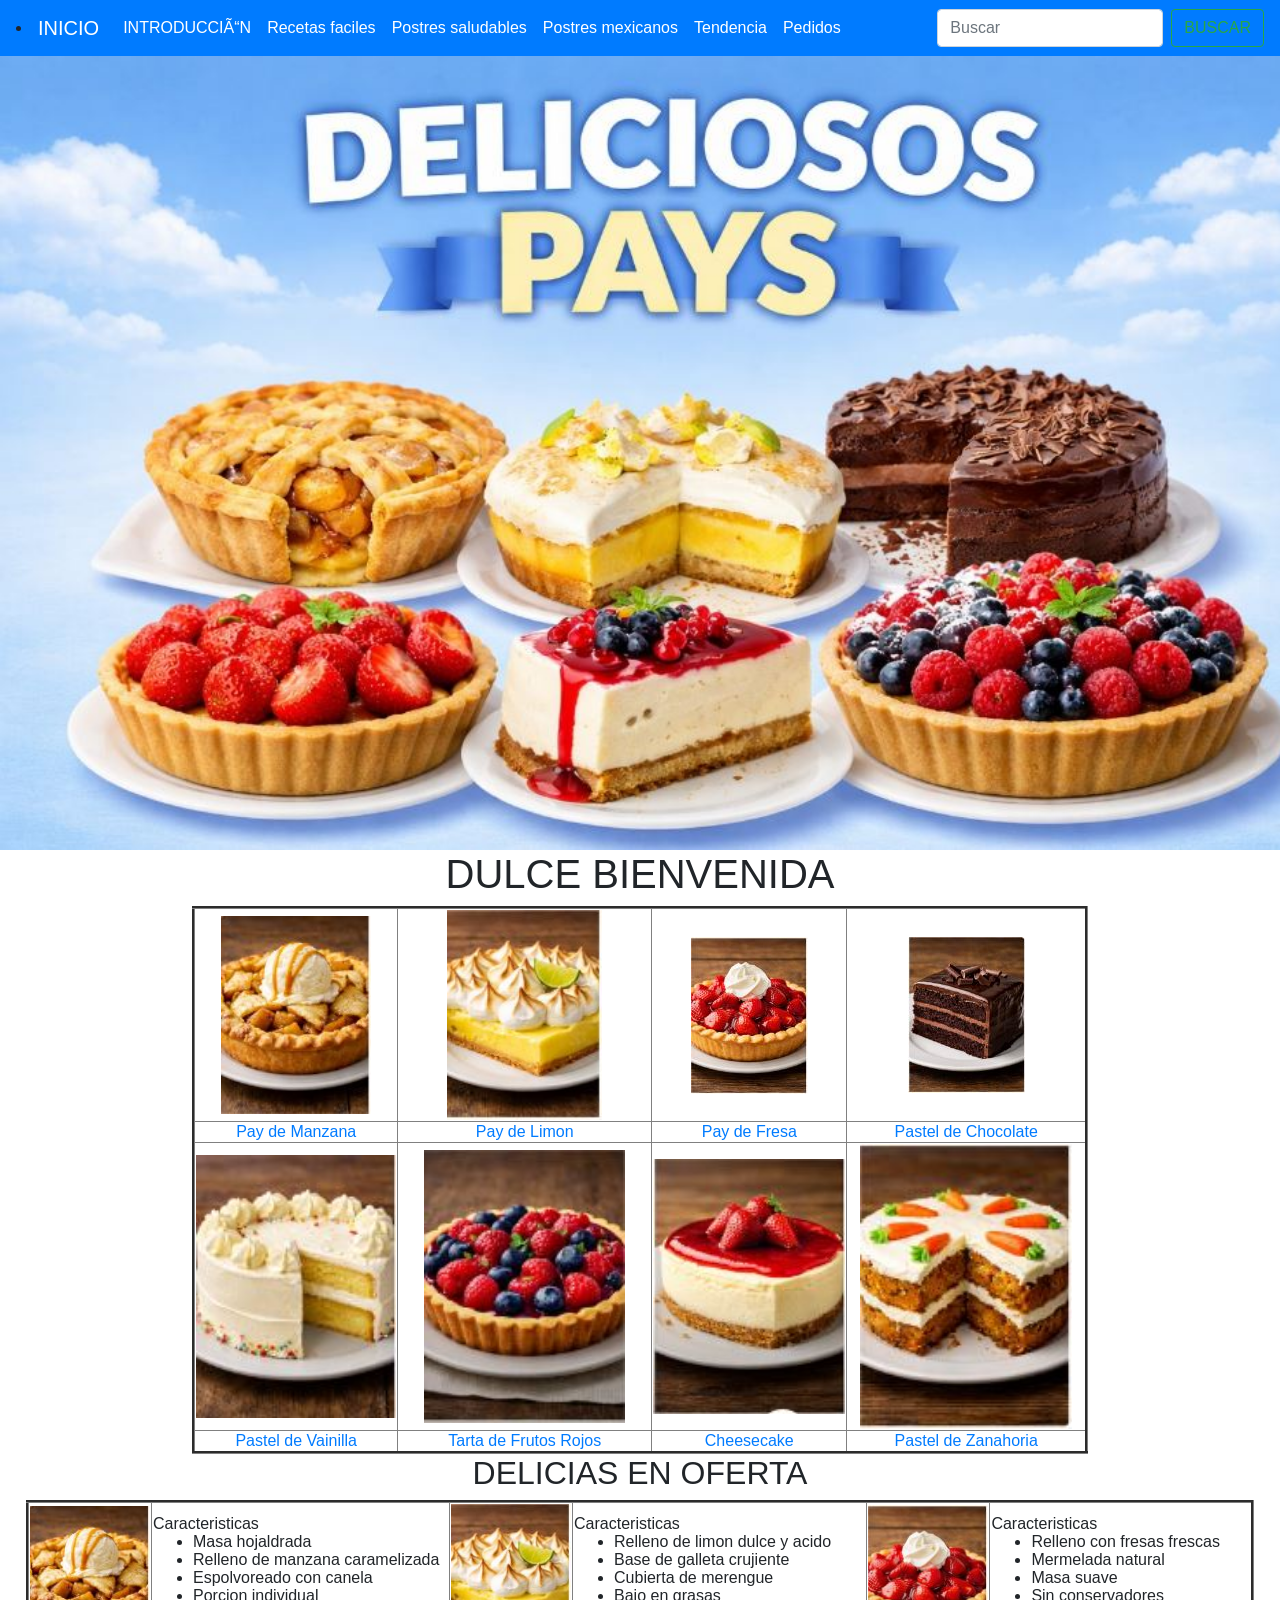
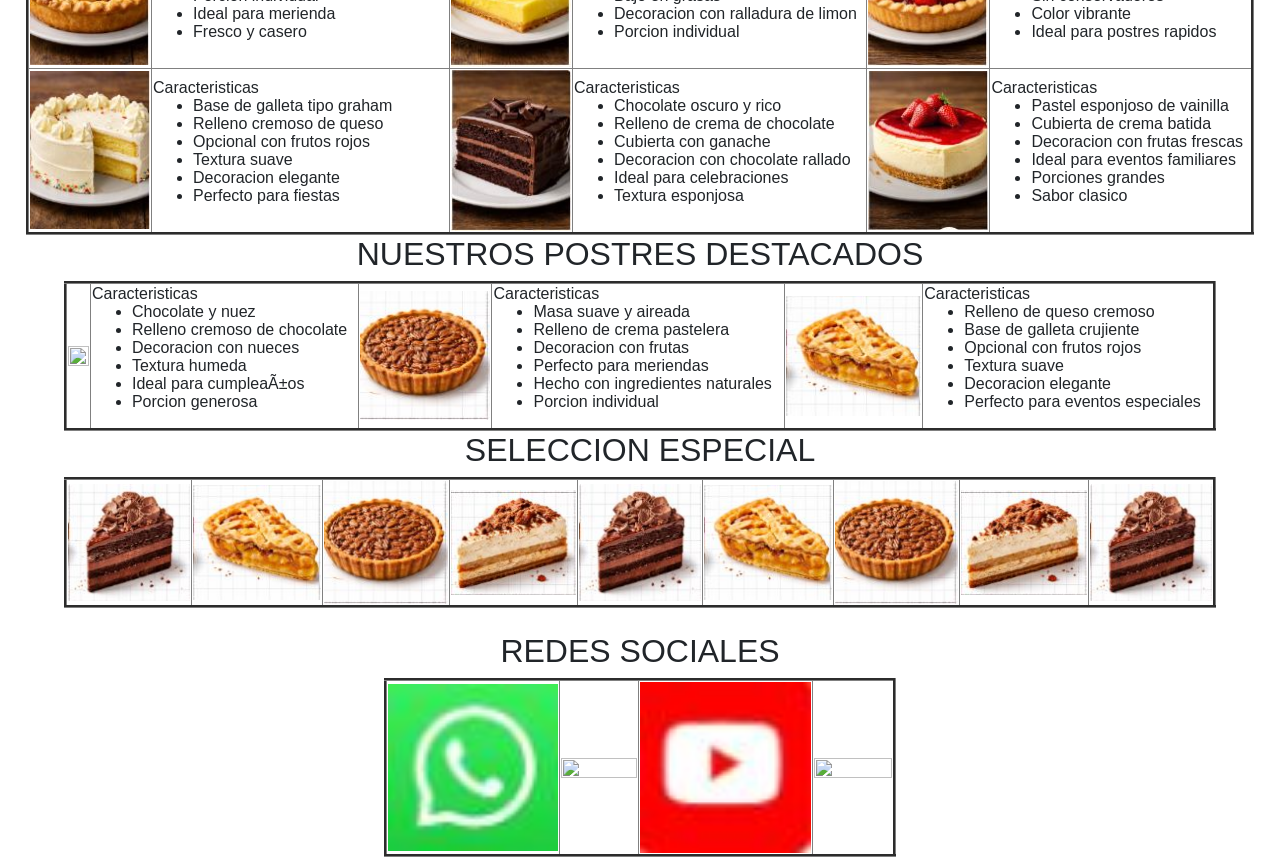
==== commit fc38fa34: "Update index.html" ====
--- a/index.html
+++ b/index.html
@@ -178,17 +178,6 @@
     </table>
     <h2 align="center">NUESTROS POSTRES DESTACADOS</h2>
     <table width=90% align=center border=3 <tr>
-        <td><img src="imagenes/pansito.JPG" WIDTH="100%"></td>
-        <td>Caracteristicas
-            <ul>
-                <li>Masa suave y aireada</li>
-                <li>Relleno de crema pastelera</li>
-                <li>Decoracion con frutas</li>
-                <li>Perfecto para meriendas</li>
-                <li>Hecho con ingredientes naturales</li>
-                <li>Porcion individual</li>
-            </ul>
-        </td>
         <td><img src="imagenes/chotra.JPG" WIDTH="100%"></td>
         <td>Caracteristicas
             <ul>
@@ -200,7 +189,18 @@
                 <li>Porcion generosa</li>
             </ul>
         </td>
-        <td><img src="imagenes/Smoothies dulces tipo postre.JPG" WIDTH="60%"></td>
+        <td><img src="imagenes/9.JPG" WIDTH="100%"></td>
+        <td>Caracteristicas
+            <ul>
+                <li>Masa suave y aireada</li>
+                <li>Relleno de crema pastelera</li>
+                <li>Decoracion con frutas</li>
+                <li>Perfecto para meriendas</li>
+                <li>Hecho con ingredientes naturales</li>
+                <li>Porcion individual</li>
+            </ul>
+        </td>
+        <td><img src="imagenes/5.JPG" WIDTH="100%"></td>
         <td>Caracteristicas
             <ul>
                 <li>Relleno de queso cremoso</li>
@@ -218,154 +218,14 @@
         <tr>
 
             <td><img src="imagenes/3.JPG" width="100%"></td>
-
             <td><img src="imagenes/5.JPG" width="100%"></td>
-
-            <td><img src="imagenes/japones.JPG" height="80%" width="80%"></td>
             <td><img src="imagenes/9.JPG" width="100%"></td>
             <td><img src="imagenes/10.JPG" height="100%" width="100%"></td>
-        </tr>
-    </table><br>
-    <table width=90% align=center border=3>
-        <tr>
-            <td><img src="imagenes/11.JPG" width="100%"></td>
-            <td>Caracteristicas
-                <ul>
-                    <li>Relleno de manzana y canela</li>
-                    <li>Masa crujiente</li>
-                    <li>Porcion individual</li>
-                    <li>Ideal para postre rapido</li>
-                    <li>Decoracion con azucar glass</li>
-                    <li>Sabor tradicional</li>
-                </ul>
-            </td>
-            <td><img src="imagenes/12.JPG" width="100%"></td>
-            <td>Caracteristicas
-                <ul>
-                    <li>Relleno de limon con merengue</li>
-                    <li>Base de galleta</li>
-                    <li>Porcion individual</li>
-                    <li>Color y sabor fresco</li>
-                    <li>Bajo en grasa</li>
-                    <li>Ideal para meriendas</li>
-                </ul>
-            </td>
-            <td><img src="imagenes/13.JPG" width="100%"></td>
-            <td>Caracteristicas
-                <ul>
-                    <li>Relleno de fresa natural</li>
-                    <li>Masa suave</li>
-                    <li>Sin conservadores</li>
-                    <li>Color vibrante</li>
-                    <li>Porcion personal</li>
-                    <li>Ideal para postres rapidos</li>
-                </ul>
-            </td>
-        </tr>
-        <tr>
-            <td><img src="imagenes/pastel.JPG" width="100%"></td>
-            <td>Caracteristicas
-                <ul>
-                    <li>Cheesecake clasico</li>
-                    <li>Base de galleta</li>
-                    <li>Relleno cremoso de queso</li>
-                    <li>Opcional con frutos rojos</li>
-                    <li>Textura suave</li>
-                    <li>Decoracion elegante</li>
-                </ul>
-            </td>
-            <td><img src="imagenes/15.JPG" width="100%"></td>
-            <td>Caracteristicas
-                <ul>
-                    <li>Pastel de chocolate oscuro</li>
-                    <li>Relleno de crema de chocolate</li>
-                    <li>Cubierta con ganache</li>
-                    <li>Decoracon con chocolate rallado</li>
-                    <li>Perfecto para fiestas</li>
-                    <li>Textura esponjosa</li>
-                </ul>
-            </td>
-            <td><img src="imagenes/Pastel de Vainilla.JPG" width="100%"></td>
-            <td>Caracteristicas
-                <ul>
-                    <li>Pastel de vainilla</li>
-                    <li>Cubierta de crema batida</li>
-                    <li>Decoracion con frutas frescas</li>
-                    <li>Porcion grande</li>
-                    <li>Ideal para eventos familiares</li>
-                    <li>Sabor clasico</li>
-                </ul>
-            </td>
-        </tr>
-        <tr>
-            <td><img src="imagenes/16.JPG" width="100%"></td>
-            <td>Caracteristicas
-                <ul>
-                    <li>Pastel de zanahoria</li>
-                    <li>Relleno con crema de queso</li>
-                    <li>Cubierta con nuez picada</li>
-                    <li>Textura humeda</li>
-                    <li>Ideal para cumpleaños</li>
-                    <li>Decoracion casera</li>
-                </ul>
-            </td>
-            <td><img src="imagenes/17.JPG" width="100%"></td>
-            <td>Caracteristicas
-                <ul>
-                    <li>Tarta de frutos rojos</li>
-                    <li>Masa suave y crujiente</li>
-                    <li>Relleno con frutas frescas</li>
-                    <li>Decoracion con azucar glass</li>
-                    <li>Porcion individual</li>
-                    <li>Perfecta para postres elegantes</li>
-                </ul>
-            </td>
-            <td><img src="imagenes/18.JPG" width="100%"></td>
-            <td>Caracteristicas
-                <ul>
-                    <li>Pastel de chocolate y nuez</li>
-                    <li>Cubierta de ganache</li>
-                    <li>Decoracion con nueces</li>
-                    <li>Textura humeda</li>
-                    <li>Porcion generosa</li>
-                    <li>Ideal para cumpleaños</li>
-                </ul>
-            </td>
-        </tr>
-        <tr>
-            <td><img src="imagenes/19.JPG" width="100%"></td>
-            <td>Caracteristicas
-                <ul>
-                    <li>Cheesecake de frutos rojos</li>
-                    <li>Base de galleta</li>
-                    <li>Relleno cremoso</li>
-                    <li>Decoracion con frutas frescas</li>
-                    <li>Textura suave</li>
-                    <li>Perfecto para eventos especiales</li>
-                </ul>
-            </td>
-            <td><img src="imagenes/20.JPG" width="100%"></td>
-            <td>Caracteristicas
-                <ul>
-                    <li>Pastel de vainilla con crema</li>
-                    <li>Decoracon con frutas</li>
-                    <li>Porcion generosa</li>
-                    <li>Textura esponjosa</li>
-                    <li>Ideal para fiestas</li>
-                    <li>Sabor clasico</li>
-                </ul>
-            </td>
-            <td><img src="imagenes/21.JPG" width="100%"></td>
-            <td>Caracteristicas
-                <ul>
-                    <li>Pay de manzana tradicional</li>
-                    <li>Masa crujiente</li>
-                    <li>Relleno caramelizado</li>
-                    <li>Porcion individual</li>
-                    <li>Decoracion con canela</li>
-                    <li>Ideal para merienda</li>
-                </ul>
-            </td>
+            <td><img src="imagenes/3.JPG" width="100%"></td>
+            <td><img src="imagenes/5.JPG" width="100%"></td>
+            <td><img src="imagenes/9.JPG" width="100%"></td>
+            <td><img src="imagenes/10.JPG" height="100%" width="100%"></td>
+            <td><img src="imagenes/3.JPG" width="100%"></td>
         </tr>
     </table><br>
     <h2 align="center">REDES SOCIALES</h2>
@@ -391,4 +251,4 @@
         crossorigin="anonymous"></script>
 </body>
 
-</html>+</html>
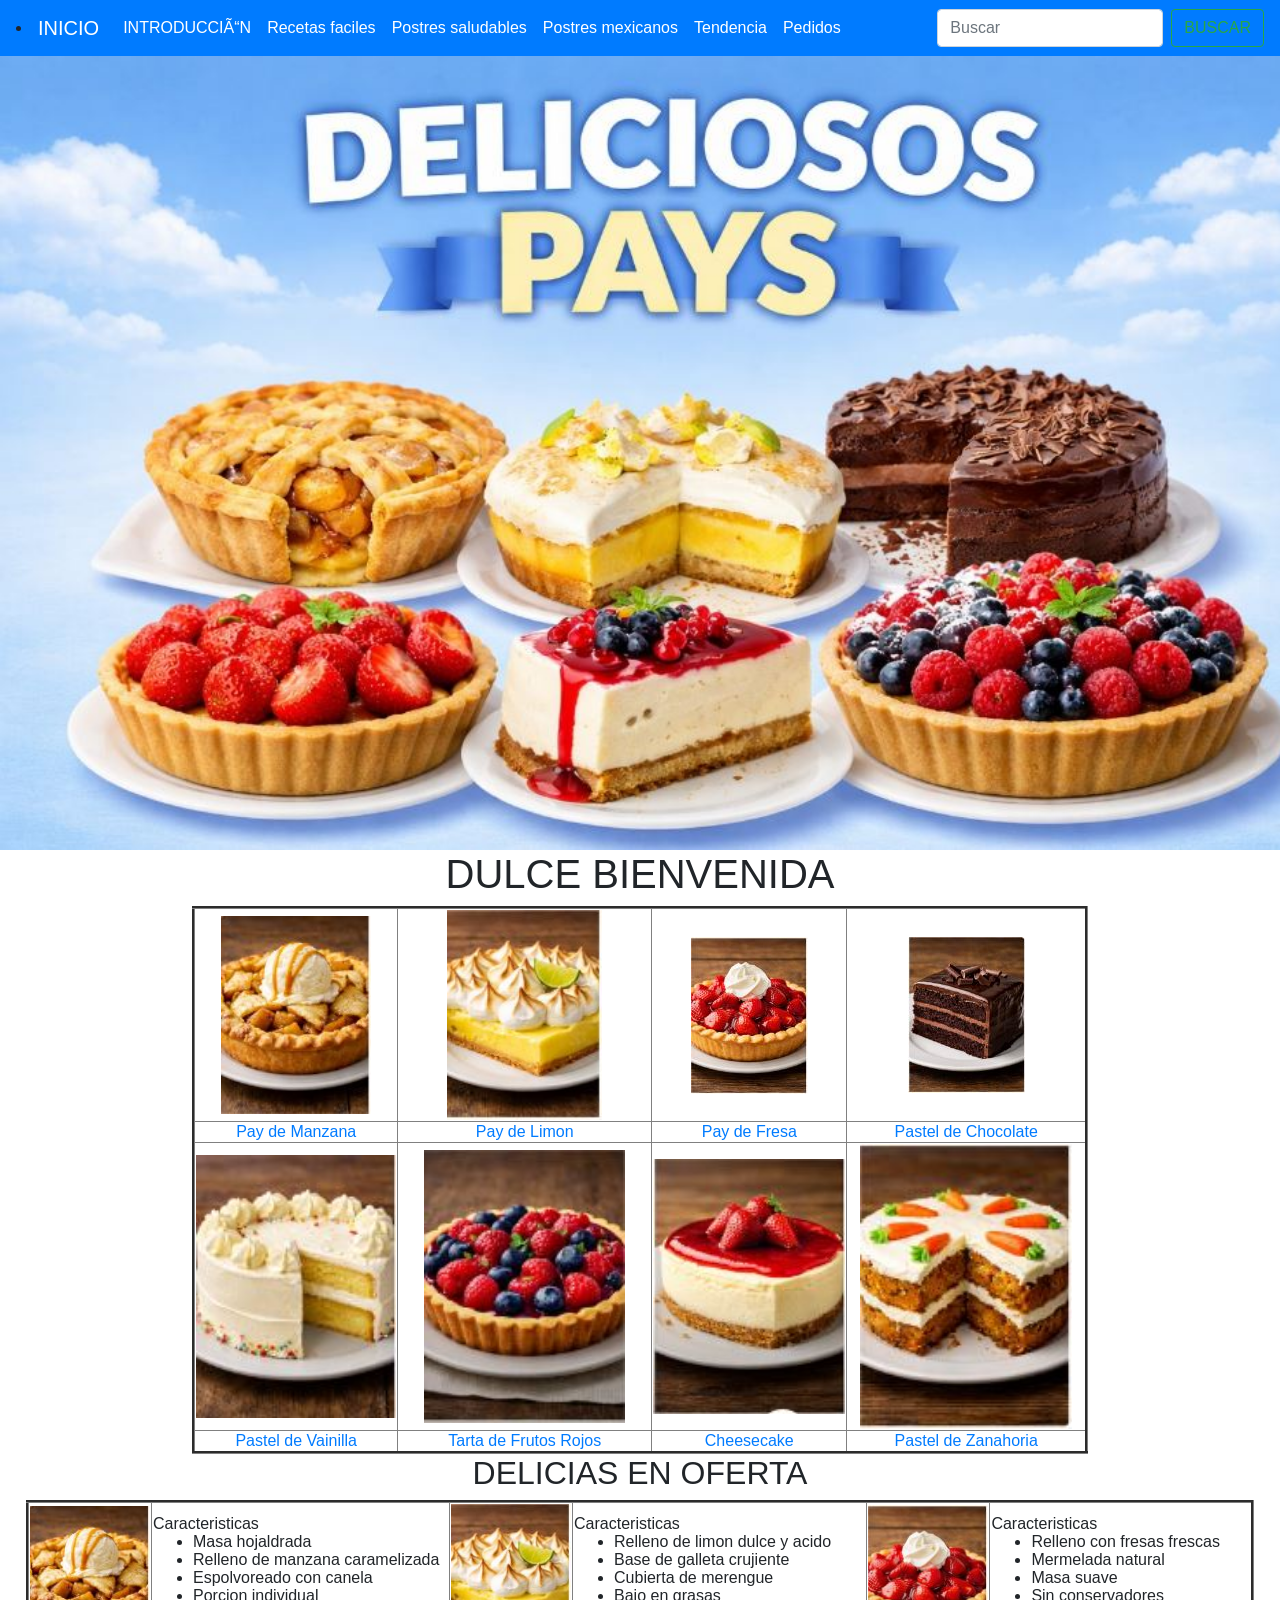
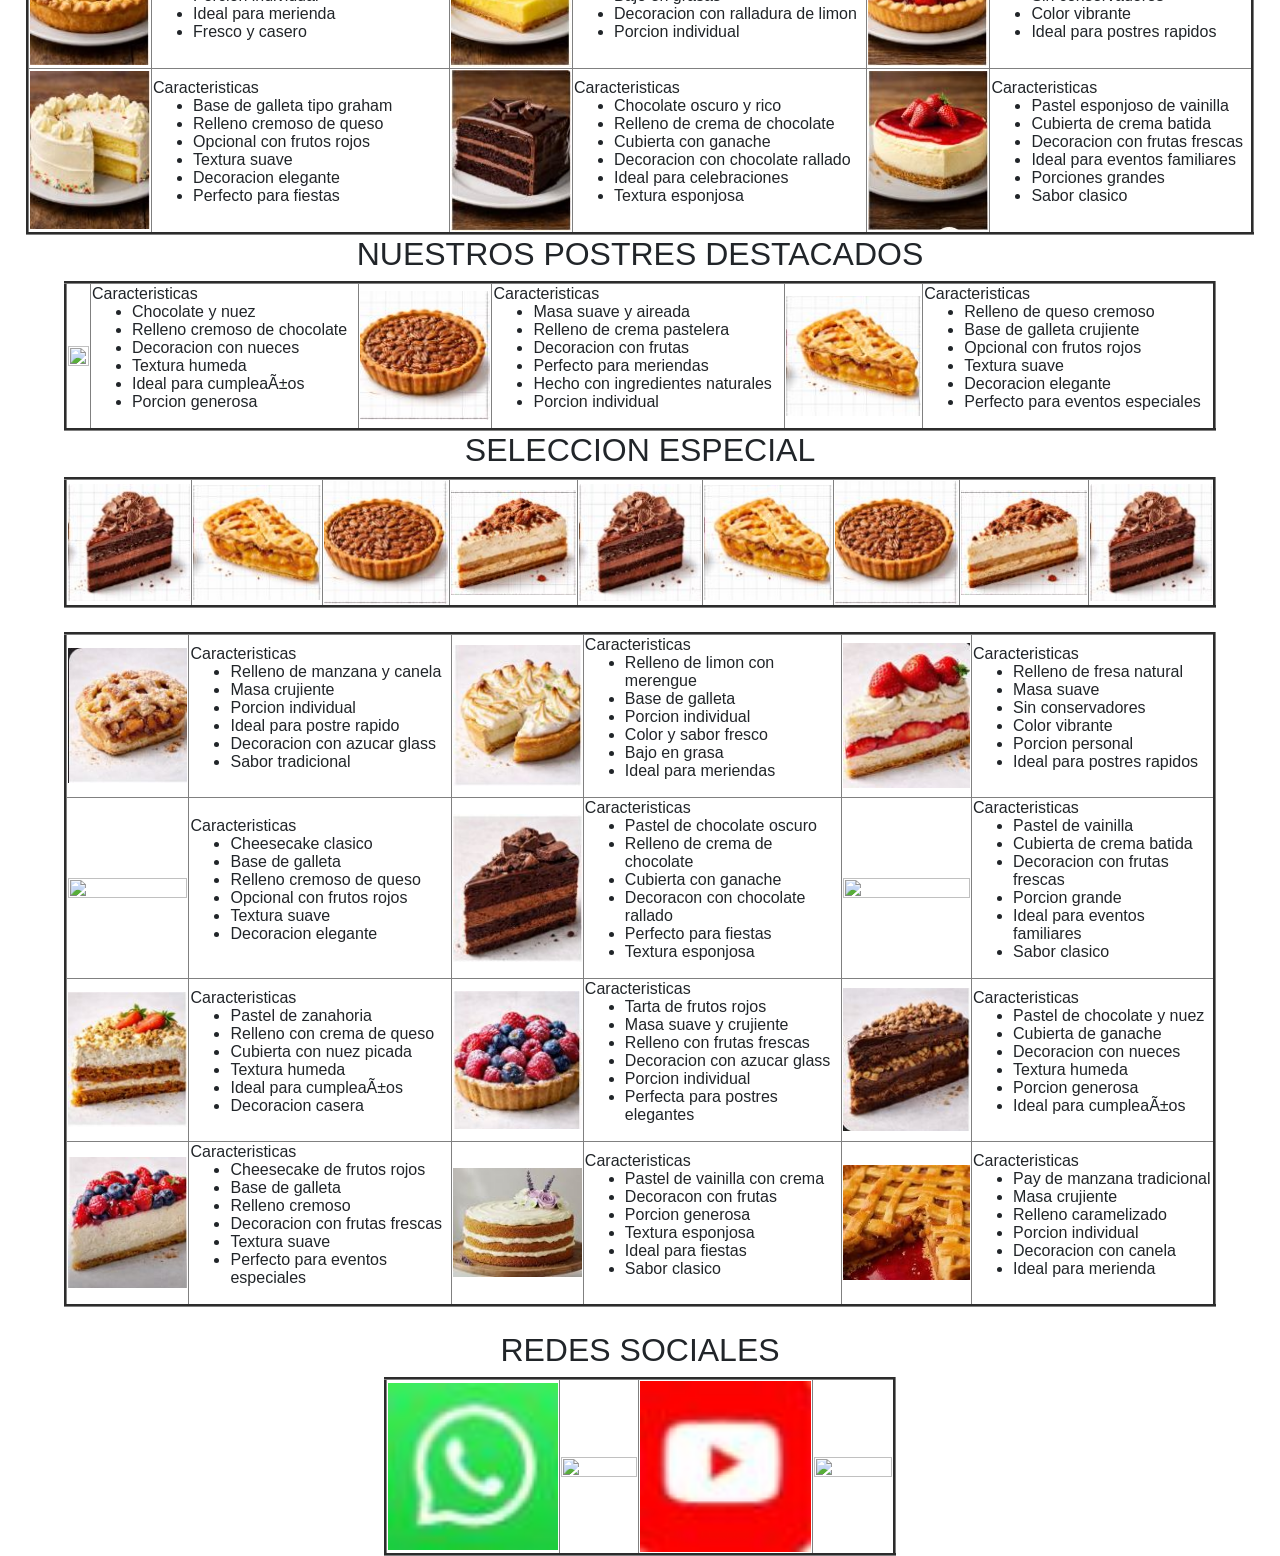
==== commit c060ce25: "Add files via upload" ====
--- a/index.html
+++ b/index.html
@@ -228,6 +228,148 @@
             <td><img src="imagenes/3.JPG" width="100%"></td>
         </tr>
     </table><br>
+    <table width=90% align=center border=3>
+        <tr>
+            <td><img src="imagenes/11.JPG" width="100%"></td>
+            <td>Caracteristicas
+                <ul>
+                    <li>Relleno de manzana y canela</li>
+                    <li>Masa crujiente</li>
+                    <li>Porcion individual</li>
+                    <li>Ideal para postre rapido</li>
+                    <li>Decoracion con azucar glass</li>
+                    <li>Sabor tradicional</li>
+                </ul>
+            </td>
+            <td><img src="imagenes/12.JPG" width="100%"></td>
+            <td>Caracteristicas
+                <ul>
+                    <li>Relleno de limon con merengue</li>
+                    <li>Base de galleta</li>
+                    <li>Porcion individual</li>
+                    <li>Color y sabor fresco</li>
+                    <li>Bajo en grasa</li>
+                    <li>Ideal para meriendas</li>
+                </ul>
+            </td>
+            <td><img src="imagenes/13.JPG" width="100%"></td>
+            <td>Caracteristicas
+                <ul>
+                    <li>Relleno de fresa natural</li>
+                    <li>Masa suave</li>
+                    <li>Sin conservadores</li>
+                    <li>Color vibrante</li>
+                    <li>Porcion personal</li>
+                    <li>Ideal para postres rapidos</li>
+                </ul>
+            </td>
+        </tr>
+        <tr>
+            <td><img src="imagenes/pastel.JPG" width="100%"></td>
+            <td>Caracteristicas
+                <ul>
+                    <li>Cheesecake clasico</li>
+                    <li>Base de galleta</li>
+                    <li>Relleno cremoso de queso</li>
+                    <li>Opcional con frutos rojos</li>
+                    <li>Textura suave</li>
+                    <li>Decoracion elegante</li>
+                </ul>
+            </td>
+            <td><img src="imagenes/15.JPG" width="100%"></td>
+            <td>Caracteristicas
+                <ul>
+                    <li>Pastel de chocolate oscuro</li>
+                    <li>Relleno de crema de chocolate</li>
+                    <li>Cubierta con ganache</li>
+                    <li>Decoracon con chocolate rallado</li>
+                    <li>Perfecto para fiestas</li>
+                    <li>Textura esponjosa</li>
+                </ul>
+            </td>
+            <td><img src="imagenes/Pastel de Vainilla.JPG" width="100%"></td>
+            <td>Caracteristicas
+                <ul>
+                    <li>Pastel de vainilla</li>
+                    <li>Cubierta de crema batida</li>
+                    <li>Decoracion con frutas frescas</li>
+                    <li>Porcion grande</li>
+                    <li>Ideal para eventos familiares</li>
+                    <li>Sabor clasico</li>
+                </ul>
+            </td>
+        </tr>
+        <tr>
+            <td><img src="imagenes/16.JPG" width="100%"></td>
+            <td>Caracteristicas
+                <ul>
+                    <li>Pastel de zanahoria</li>
+                    <li>Relleno con crema de queso</li>
+                    <li>Cubierta con nuez picada</li>
+                    <li>Textura humeda</li>
+                    <li>Ideal para cumpleaños</li>
+                    <li>Decoracion casera</li>
+                </ul>
+            </td>
+            <td><img src="imagenes/17.JPG" width="100%"></td>
+            <td>Caracteristicas
+                <ul>
+                    <li>Tarta de frutos rojos</li>
+                    <li>Masa suave y crujiente</li>
+                    <li>Relleno con frutas frescas</li>
+                    <li>Decoracion con azucar glass</li>
+                    <li>Porcion individual</li>
+                    <li>Perfecta para postres elegantes</li>
+                </ul>
+            </td>
+            <td><img src="imagenes/18.JPG" width="100%"></td>
+            <td>Caracteristicas
+                <ul>
+                    <li>Pastel de chocolate y nuez</li>
+                    <li>Cubierta de ganache</li>
+                    <li>Decoracion con nueces</li>
+                    <li>Textura humeda</li>
+                    <li>Porcion generosa</li>
+                    <li>Ideal para cumpleaños</li>
+                </ul>
+            </td>
+        </tr>
+        <tr>
+            <td><img src="imagenes/19.JPG" width="100%"></td>
+            <td>Caracteristicas
+                <ul>
+                    <li>Cheesecake de frutos rojos</li>
+                    <li>Base de galleta</li>
+                    <li>Relleno cremoso</li>
+                    <li>Decoracion con frutas frescas</li>
+                    <li>Textura suave</li>
+                    <li>Perfecto para eventos especiales</li>
+                </ul>
+            </td>
+            <td><img src="imagenes/20.JPG" width="100%"></td>
+            <td>Caracteristicas
+                <ul>
+                    <li>Pastel de vainilla con crema</li>
+                    <li>Decoracon con frutas</li>
+                    <li>Porcion generosa</li>
+                    <li>Textura esponjosa</li>
+                    <li>Ideal para fiestas</li>
+                    <li>Sabor clasico</li>
+                </ul>
+            </td>
+            <td><img src="imagenes/21.JPG" width="100%"></td>
+            <td>Caracteristicas
+                <ul>
+                    <li>Pay de manzana tradicional</li>
+                    <li>Masa crujiente</li>
+                    <li>Relleno caramelizado</li>
+                    <li>Porcion individual</li>
+                    <li>Decoracion con canela</li>
+                    <li>Ideal para merienda</li>
+                </ul>
+            </td>
+        </tr>
+    </table><br>
     <h2 align="center">REDES SOCIALES</h2>
     <table width=40% align=center border=3>
         <tr>
@@ -251,4 +393,4 @@
         crossorigin="anonymous"></script>
 </body>
 
-</html>
+</html>
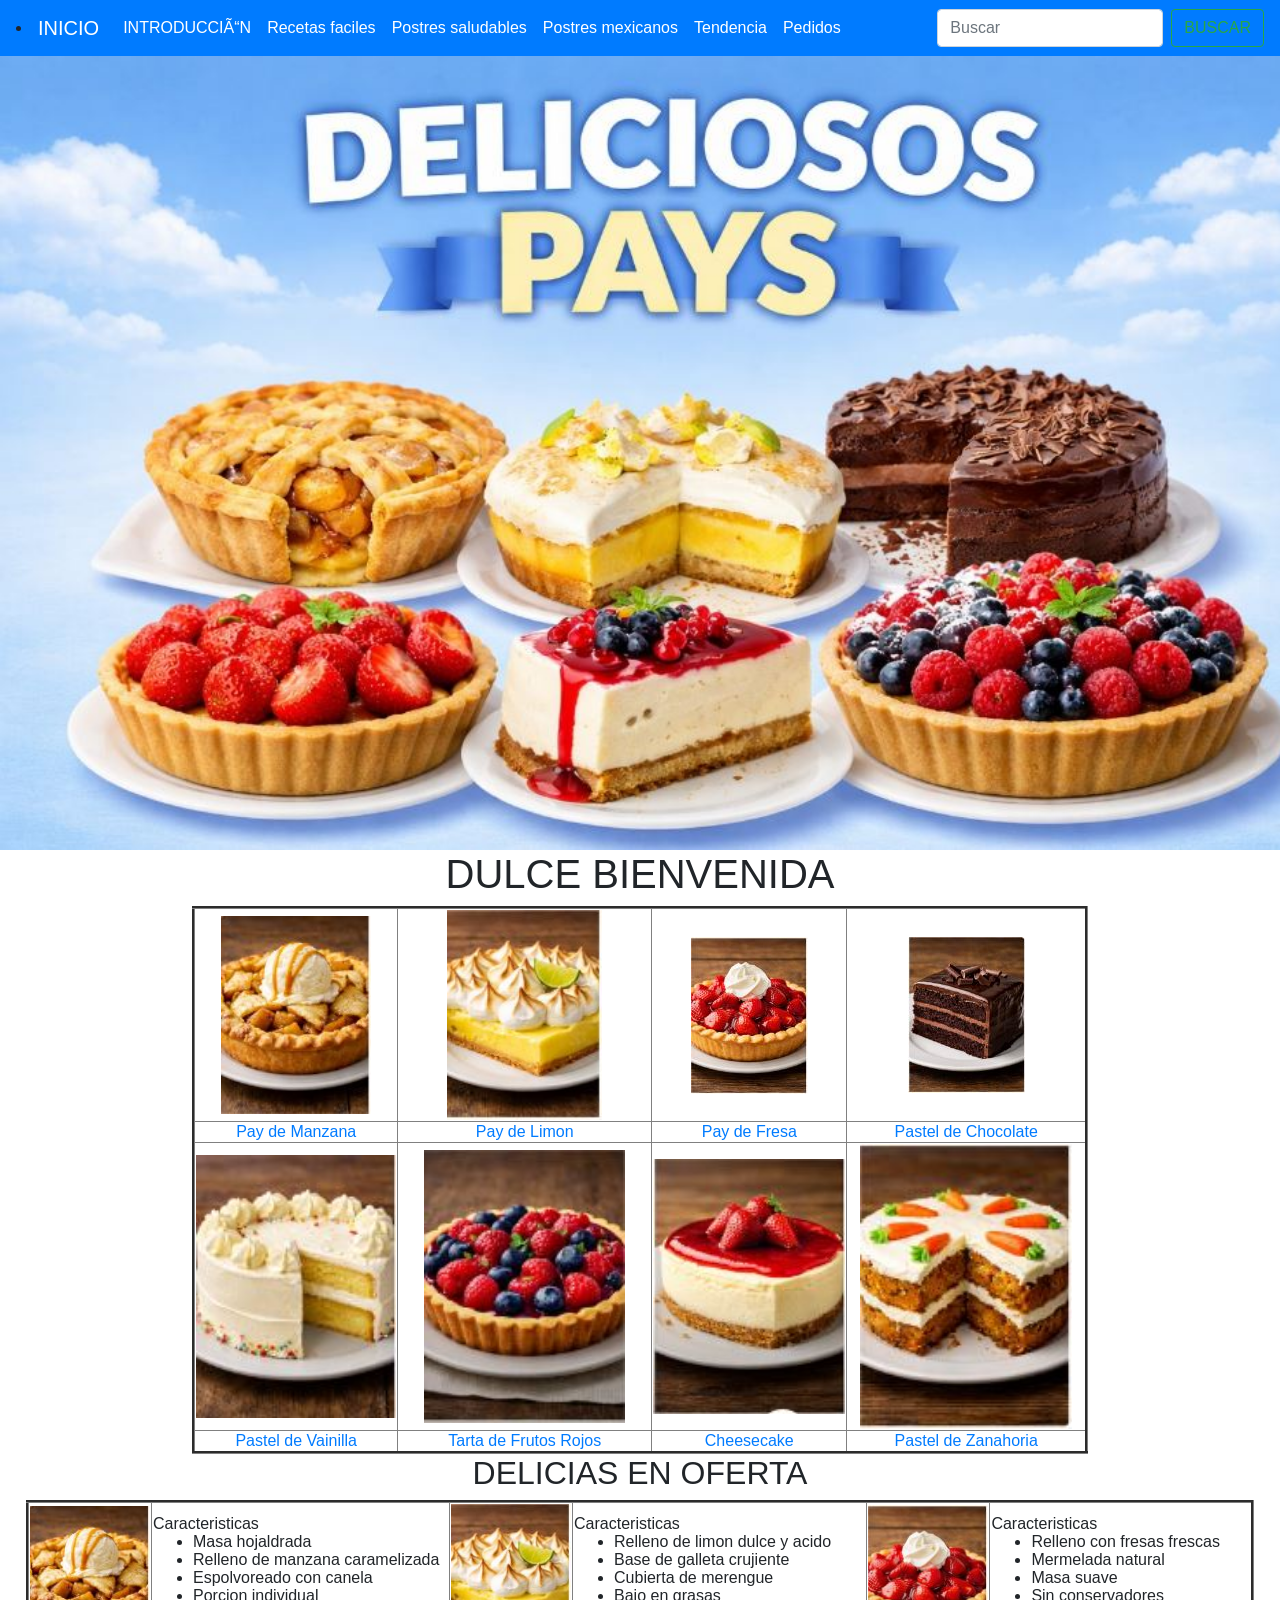
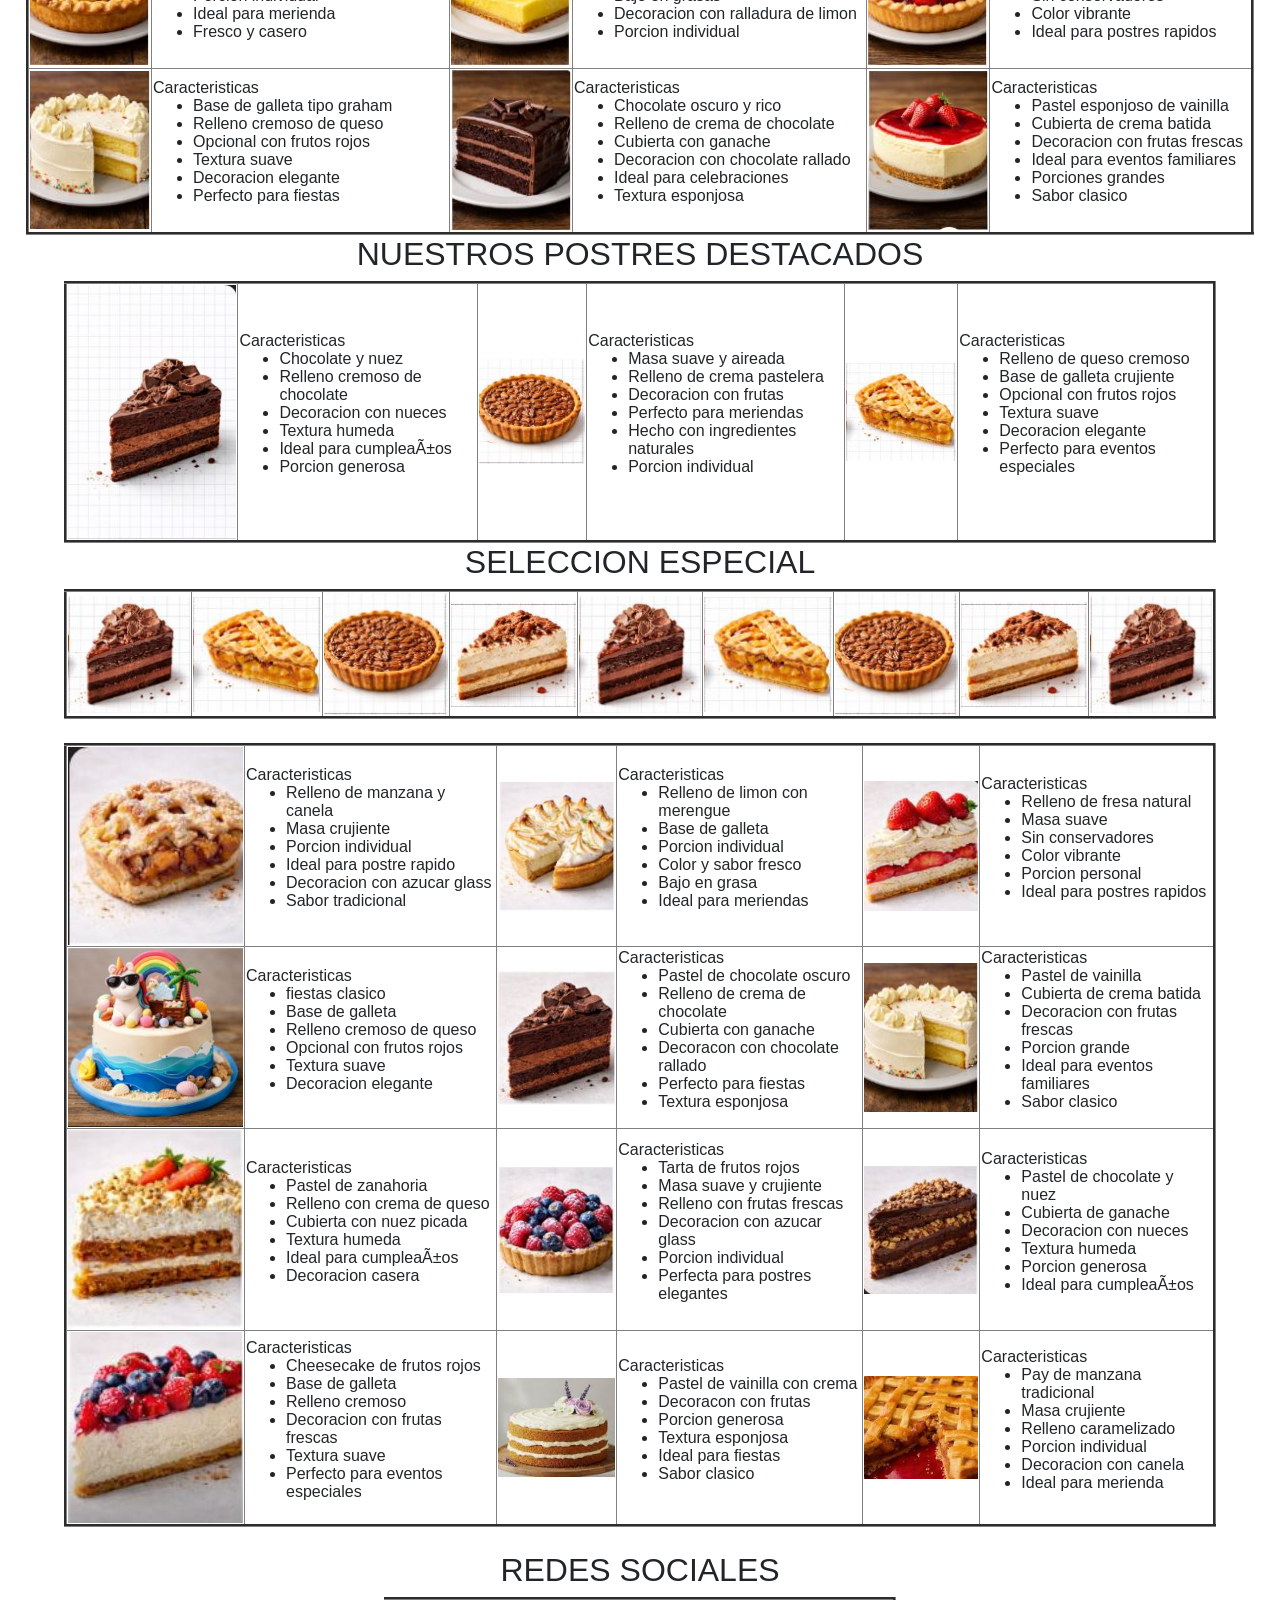
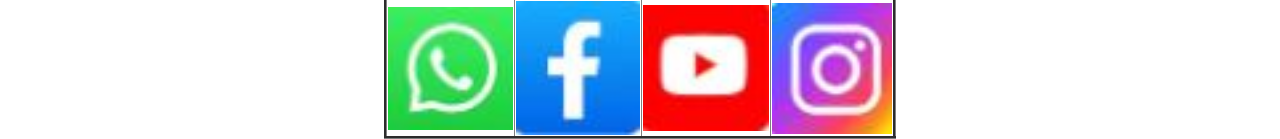
==== commit df998dbe: "Add files via upload" ====
--- a/index.html
+++ b/index.html
@@ -268,7 +268,7 @@
             <td><img src="imagenes/pastel.JPG" width="100%"></td>
             <td>Caracteristicas
                 <ul>
-                    <li>Cheesecake clasico</li>
+                    <li>fiestas clasico</li>
                     <li>Base de galleta</li>
                     <li>Relleno cremoso de queso</li>
                     <li>Opcional con frutos rojos</li>
@@ -287,7 +287,7 @@
                     <li>Textura esponjosa</li>
                 </ul>
             </td>
-            <td><img src="imagenes/Pastel de Vainilla.JPG" width="100%"></td>
+            <td><img src="imagenes/pasteldevainilla.JPG" width="100%"></td>
             <td>Caracteristicas
                 <ul>
                     <li>Pastel de vainilla</li>
